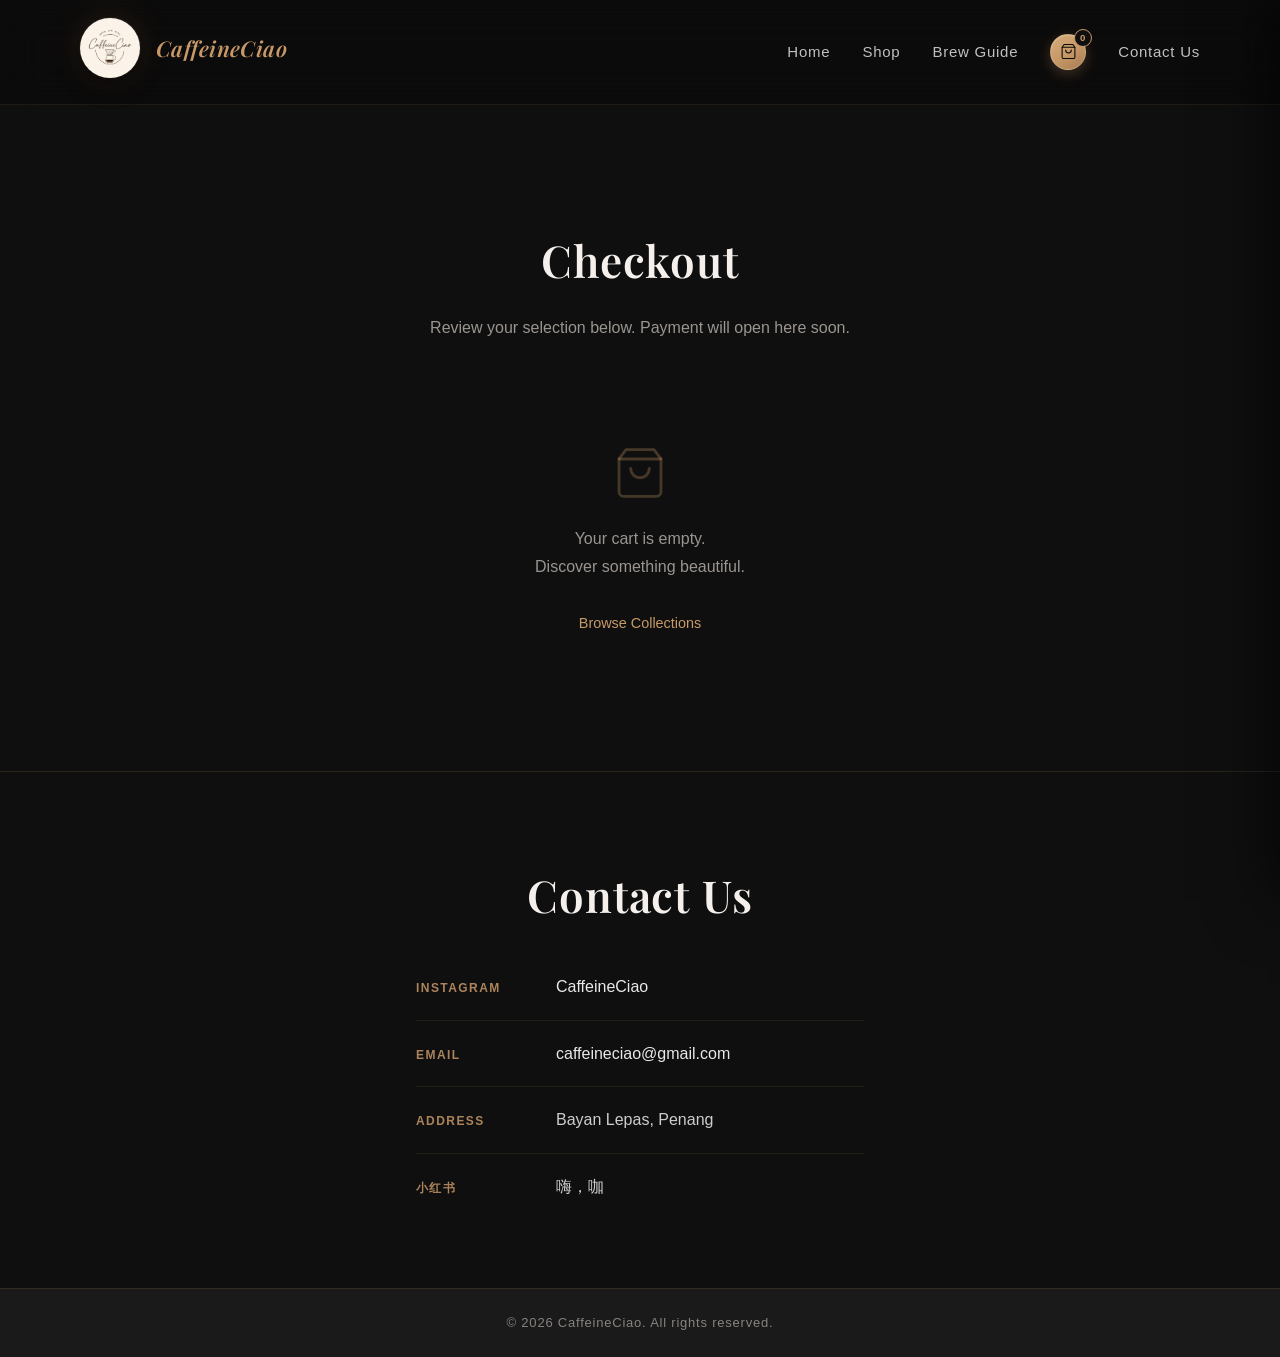
==== checkout.html @ 16e97ca6 "refactor cart and checkout into premium ecommerce experience - replace Instagram navbar icon with go" ====
<!DOCTYPE html>
<html lang="en">
<head>
    <meta charset="UTF-8">
    <meta name="viewport" content="width=device-width, initial-scale=1.0">
    <title>Checkout | CaffeineCiao</title>
    <link rel="preconnect" href="https://fonts.googleapis.com">
    <link rel="preconnect" href="https://fonts.gstatic.com" crossorigin>
    <link href="https://fonts.googleapis.com/css2?family=Playfair+Display:ital,wght@0,500;0,600;1,500&display=swap" rel="stylesheet">
    <link rel="stylesheet" href="style.css">
</head>
<body data-page="checkout">
    <nav class="navbar">
        <div class="container">
            <div class="nav-brand-dropdown" id="nav-brand-dropdown">
                <div class="nav-brand-area">
                    <a href="index.html#home" class="brand-logo-link" aria-label="CaffeineCiao home">
                        <img class="brand-logo" src="logo.png" alt="">
                    </a>
                    <span class="nav-brand-name">CaffeineCiao</span>
                    <button type="button" class="brand-menu-cue" aria-label="Open menu" aria-expanded="false" aria-controls="brand-menu">
                        <svg viewBox="0 0 12 12" aria-hidden="true"><path d="M2 4l4 4 4-4" fill="none" stroke="currentColor" stroke-width="1.5" stroke-linecap="round"/></svg>
                    </button>
                </div>
                <div class="brand-dropdown" id="brand-menu" role="menu" aria-label="Brand menu">
                    <ul class="brand-dropdown-list">
                        <li><a href="index.html#about" role="menuitem" class="brand-dropdown-link">About</a></li>
                        <li><a href="index.html#shop" role="menuitem" class="brand-dropdown-link">Shop</a></li>
                        <li><a href="index.html#brew-guide" role="menuitem" class="brand-dropdown-link">Brew Guide</a></li>
                        <li><a href="https://www.instagram.com/caffeineciao" role="menuitem" class="brand-dropdown-link brand-dropdown-link--external" target="_blank" rel="noopener">Instagram</a></li>
                        <li><a href="index.html#contact-us" role="menuitem" class="brand-dropdown-link">Contact Us</a></li>
                    </ul>
                </div>
            </div>
            <ul class="nav-links">
                <li><a href="index.html#home">Home</a></li>
                <li><a href="index.html#shop">Shop</a></li>
                <li><a href="index.html#brew-guide">Brew Guide</a></li>
                <li>
                    <button type="button" class="nav-cart-btn" id="nav-cart-btn" aria-label="Open cart">
                        <svg class="nav-cart-icon-svg" viewBox="0 0 24 24" fill="none" aria-hidden="true">
                            <path d="M6 2L3 6v14a2 2 0 002 2h14a2 2 0 002-2V6l-3-4z" stroke="currentColor" stroke-width="1.5" stroke-linecap="round" stroke-linejoin="round"/>
                            <line x1="3" y1="6" x2="21" y2="6" stroke="currentColor" stroke-width="1.5" stroke-linecap="round"/>
                            <path d="M16 10a4 4 0 01-8 0" stroke="currentColor" stroke-width="1.5" stroke-linecap="round" stroke-linejoin="round"/>
                        </svg>
                        <span class="nav-cart-badge" id="nav-cart-badge" aria-live="polite">0</span>
                    </button>
                </li>
                <li><a href="index.html#contact-us">Contact Us</a></li>
            </ul>
        </div>
    </nav>

    <section class="checkout-page">
        <div class="container">
            <h1 class="section-title">Checkout</h1>
            <p class="checkout-intro">Review your selection below. Payment will open here soon.</p>

            <div id="checkout-empty" class="checkout-empty" hidden>
                <svg class="checkout-empty-icon" viewBox="0 0 24 24" fill="none" aria-hidden="true">
                    <path d="M6 2L3 6v14a2 2 0 002 2h14a2 2 0 002-2V6l-3-4z" stroke="currentColor" stroke-width="1.2" stroke-linecap="round" stroke-linejoin="round"/>
                    <line x1="3" y1="6" x2="21" y2="6" stroke="currentColor" stroke-width="1.2" stroke-linecap="round"/>
                    <path d="M16 10a4 4 0 01-8 0" stroke="currentColor" stroke-width="1.2" stroke-linecap="round" stroke-linejoin="round"/>
                </svg>
                <p>Your cart is empty.<br>Discover something beautiful.</p>
                <a class="checkout-back-btn" href="index.html#shop">Browse Collections</a>
            </div>

            <div id="checkout-content" class="checkout-panel" hidden>
                <ul id="checkout-items" class="checkout-items"></ul>

                <div class="checkout-summary">
                    <div class="checkout-summary-row">
                        <span>Subtotal</span>
                        <span id="checkout-subtotal">RM 0.00</span>
                    </div>
                    <p class="checkout-summary-note">Shipping &amp; taxes calculated at payment (coming soon).</p>
                </div>

                <div class="checkout-actions">
                    <a class="checkout-back-btn" href="index.html#beans">Continue shopping</a>
                    <button type="button" id="checkout-pay-btn" class="checkout-pay-btn">Proceed to payment</button>
                    <button type="button" id="clear-cart-btn" class="checkout-clear-btn">Clear cart</button>
                </div>

                <p id="checkout-notice" class="checkout-notice" hidden>
                    Payment integration is coming soon. Your items are saved for this session — contact us on Instagram to complete your order in the meantime.
                </p>
            </div>
        </div>
    </section>

    <section id="contact-us" class="contact-section">
        <div class="container">
            <h2 class="section-title">Contact Us</h2>
            <ul class="contact-list">
                <li class="contact-item">
                    <span class="contact-label">Instagram</span>
                    <a href="https://www.instagram.com/caffeineciao" target="_blank" rel="noopener">CaffeineCiao</a>
                </li>
                <li class="contact-item">
                    <span class="contact-label">Email</span>
                    <a href="mailto:caffeineciao@gmail.com">caffeineciao@gmail.com</a>
                </li>
                <li class="contact-item">
                    <span class="contact-label">Address</span>
                    <span class="contact-value">Bayan Lepas, Penang</span>
                </li>
                <li class="contact-item">
                    <span class="contact-label">小红书</span>
                    <span class="contact-value">嗨，咖</span>
                </li>
            </ul>
        </div>
    </section>

    <footer class="footer">
        <div class="container">
            <p>&copy; 2026 CaffeineCiao. All rights reserved.</p>
        </div>
    </footer>

    <!-- Mini Cart Drawer -->
    <div class="mini-cart-overlay" id="mini-cart-overlay" hidden></div>
    <aside class="mini-cart" id="mini-cart" role="dialog" aria-modal="true" aria-label="Shopping cart" hidden>
        <div class="mini-cart-header">
            <h2 class="mini-cart-title">Your Cart</h2>
            <button type="button" class="mini-cart-close" id="mini-cart-close" aria-label="Close cart">
                <svg viewBox="0 0 24 24" fill="none" aria-hidden="true" width="16" height="16">
                    <path d="M18 6L6 18M6 6l12 12" stroke="currentColor" stroke-width="1.75" stroke-linecap="round"/>
                </svg>
            </button>
        </div>
        <div class="mini-cart-body" id="mini-cart-body"></div>
        <div class="mini-cart-footer" id="mini-cart-footer" hidden>
            <div class="mini-cart-subtotal-row">
                <span class="mini-cart-subtotal-label">Subtotal</span>
                <span class="mini-cart-subtotal-value" id="mini-cart-subtotal">RM 0.00</span>
            </div>
            <a href="checkout.html" class="mini-cart-checkout-btn">View Full Checkout</a>
        </div>
    </aside>

    <script src="nav-dropdown.js"></script>
    <script src="cart.js"></script>
    <script>
        const navbar = document.querySelector('.navbar');
        window.addEventListener('scroll', () => {
            navbar.classList.toggle('is-scrolled', window.scrollY > 48);
        }, { passive: true });
    </script>
</body>
</html>
---- style.css ----
/* Reset and Base Styles */
* {
    margin: 0;
    padding: 0;
    box-sizing: border-box;
}

:root {
    --primary-dark: #0f0f0f;
    --secondary-dark: #1a1a1a;
    --accent: #c89968;
    --accent-soft: #dcc4a8;
    --text-light: #e8e8e8;
    --text-muted: #9a9590;
    --border-color: #2a2a2a;
    --border-gold: rgba(200, 153, 104, 0.14);
    --section-pad: clamp(4rem, 10vw, 5.5rem);
    --ease-out: cubic-bezier(0.22, 1, 0.36, 1);
    --product-ratio: 4 / 3;
}

html {
    scroll-behavior: smooth;
}

body {
    font-family: 'Segoe UI', Tahoma, Geneva, Verdana, sans-serif;
    background-color: var(--primary-dark);
    color: var(--text-light);
    line-height: 1.6;
    overflow-x: hidden;
}

.container {
    max-width: 1200px;
    margin: 0 auto;
    padding: 0 20px;
}

/* Navigation Bar */
.navbar {
    position: sticky;
    top: 0;
    z-index: 100;
    padding: 1.125rem 0;
    background: rgba(8, 7, 6, 0.38);
    border-bottom: 1px solid rgba(200, 153, 104, 0.1);
    backdrop-filter: blur(20px) saturate(1.15);
    -webkit-backdrop-filter: blur(20px) saturate(1.15);
    transition:
        background 0.4s var(--ease-out),
        border-color 0.4s var(--ease-out),
        box-shadow 0.4s var(--ease-out);
}

.navbar.is-scrolled {
    background: rgba(8, 7, 6, 0.78);
    border-bottom-color: rgba(200, 153, 104, 0.18);
    box-shadow: 0 8px 32px rgba(0, 0, 0, 0.25);
}

.navbar .container {
    display: flex;
    justify-content: space-between;
    align-items: center;
    gap: 2rem;
    padding-left: clamp(1.5rem, 4vw, 2.5rem);
    padding-right: clamp(1.5rem, 4vw, 2.5rem);
    min-height: 3.25rem;
}

.nav-brand-dropdown {
    position: relative;
    flex-shrink: 0;
}

.nav-brand-area {
    display: inline-flex;
    align-items: center;
    gap: 1rem;
}

.brand-logo-link {
    display: inline-flex;
    flex-shrink: 0;
    border-radius: 50%;
    line-height: 0;
    transition: transform 0.45s var(--ease-out), filter 0.45s var(--ease-out);
}

.brand-logo-link:hover {
    transform: translateY(-1px);
    filter: drop-shadow(0 0 14px rgba(200, 153, 104, 0.45));
}

.brand-logo-link:focus-visible {
    outline: 2px solid rgba(200, 153, 104, 0.5);
    outline-offset: 3px;
}

.nav-brand-name {
    font-family: 'Playfair Display', serif;
    font-size: 1.35rem;
    font-weight: 600;
    font-style: italic;
    letter-spacing: 0.02em;
    color: var(--accent);
    white-space: nowrap;
    transition:
        color 0.4s var(--ease-out),
        filter 0.4s var(--ease-out);
}

.brand-menu-cue {
    display: none;
    align-items: center;
    justify-content: center;
    width: 1.75rem;
    height: 1.75rem;
    padding: 0;
    border: none;
    border-radius: 50%;
    background: rgba(200, 153, 104, 0.1);
    color: var(--accent-soft);
    cursor: pointer;
    transition:
        background-color 0.35s var(--ease-out),
        color 0.35s var(--ease-out);
}

.brand-menu-cue svg {
    width: 0.75rem;
    height: 0.75rem;
    transition: transform 0.35s var(--ease-out);
}

@media (hover: hover) and (pointer: fine) {
    .brand-menu-cue {
        display: none !important;
    }
}

.brand-menu-cue:hover {
    background: rgba(200, 153, 104, 0.18);
}

.nav-brand-dropdown.is-open .brand-menu-cue svg {
    transform: rotate(180deg);
}

.nav-brand-dropdown:hover .nav-brand-name,
.nav-brand-dropdown.is-open .nav-brand-name {
    color: var(--accent-soft);
    filter: drop-shadow(0 0 10px rgba(200, 153, 104, 0.25));
}

.brand-dropdown {
    position: absolute;
    top: 100%;
    left: 0;
    z-index: 200;
    min-width: 12.5rem;
    padding: 0.375rem;
    padding-top: 0.625rem;
    border-radius: 12px;
    background: rgba(12, 10, 8, 0.88);
    border: 1px solid rgba(200, 153, 104, 0.2);
    backdrop-filter: blur(24px) saturate(1.2);
    -webkit-backdrop-filter: blur(24px) saturate(1.2);
    box-shadow:
        0 1px 0 rgba(255, 255, 255, 0.06) inset,
        0 12px 36px rgba(0, 0, 0, 0.48),
        0 0 40px rgba(200, 153, 104, 0.14);
    opacity: 0;
    visibility: hidden;
    transform: translateY(-6px);
    transition:
        opacity 0.32s var(--ease-out),
        transform 0.32s var(--ease-out),
        visibility 0.32s;
    pointer-events: none;
}

.brand-dropdown::before {
    content: '';
    position: absolute;
    left: 0;
    right: 0;
    top: 0;
    height: 0.625rem;
    transform: translateY(-100%);
}

.nav-brand-dropdown:hover .brand-dropdown,
.nav-brand-dropdown.is-open .brand-dropdown,
.nav-brand-dropdown:focus-within .brand-dropdown {
    opacity: 1;
    visibility: visible;
    transform: translateY(0);
    pointer-events: auto;
}

.brand-dropdown-list {
    list-style: none;
}

.brand-dropdown-link {
    display: block;
    padding: 0.625rem 0.875rem;
    border-radius: 8px;
    color: rgba(232, 232, 232, 0.9);
    text-decoration: none;
    font-size: 0.875rem;
    font-weight: 500;
    letter-spacing: 0.04em;
    transition:
        background-color 0.25s ease,
        color 0.25s ease;
}

.brand-dropdown-link:hover,
.brand-dropdown-link:focus-visible {
    background: rgba(200, 153, 104, 0.12);
    color: #dcc4a8;
    outline: none;
}

.brand-dropdown-link--external::after {
    content: ' ↗';
    font-size: 0.75em;
    opacity: 0.65;
}

.hero-about-anchor {
    position: absolute;
    top: 0;
    left: 0;
    width: 1px;
    height: 1px;
    pointer-events: none;
}

.brand-logo {
    width: 60px;
    height: 60px;
    object-fit: cover;
    border-radius: 50%;
    border: none;
    box-shadow:
        0 1px 0 rgba(255, 255, 255, 0.1) inset,
        0 2px 6px rgba(0, 0, 0, 0.45),
        0 8px 22px rgba(0, 0, 0, 0.4),
        0 0 0 1px rgba(200, 153, 104, 0.12),
        0 0 32px rgba(200, 153, 104, 0.18);
    transition:
        transform 0.45s var(--ease-out),
        box-shadow 0.45s var(--ease-out);
}

.brand-logo-link:hover .brand-logo {
    transform: scale(1.04);
    box-shadow:
        0 1px 0 rgba(255, 255, 255, 0.14) inset,
        0 4px 10px rgba(0, 0, 0, 0.5),
        0 10px 28px rgba(0, 0, 0, 0.45),
        0 0 0 1px rgba(200, 153, 104, 0.22),
        0 0 44px rgba(200, 153, 104, 0.32);
}

.nav-brand-dropdown:hover .brand-logo {
    box-shadow:
        0 1px 0 rgba(255, 255, 255, 0.12) inset,
        0 3px 8px rgba(0, 0, 0, 0.48),
        0 8px 24px rgba(0, 0, 0, 0.42),
        0 0 0 1px rgba(200, 153, 104, 0.18),
        0 0 38px rgba(200, 153, 104, 0.26);
}

.nav-links {
    display: flex;
    align-items: center;
    list-style: none;
    gap: clamp(1rem, 2.5vw, 2rem);
}

.nav-links a:not(.nav-instagram-icon) {
    position: relative;
    color: rgba(232, 232, 232, 0.82);
    text-decoration: none;
    font-size: 0.9375rem;
    font-weight: 500;
    letter-spacing: 0.05em;
    transition:
        color 0.4s var(--ease-out),
        opacity 0.4s var(--ease-out);
}

.nav-links a:not(.nav-instagram-icon)::after {
    content: '';
    position: absolute;
    left: 0;
    bottom: -4px;
    width: 100%;
    height: 1px;
    background: var(--accent);
    transform: scaleX(0);
    transform-origin: left;
    transition: transform 0.4s var(--ease-out);
    opacity: 0.7;
}

.nav-links a:not(.nav-instagram-icon):hover {
    color: var(--accent-soft);
}

.nav-links a:not(.nav-instagram-icon):hover::after {
    transform: scaleX(1);
}

.nav-instagram-icon {
    display: inline-flex;
    align-items: center;
    justify-content: center;
    width: 2.25rem;
    height: 2.25rem;
    border-radius: 50%;
    background: linear-gradient(145deg, #d4ab7a 0%, #c89968 50%, #a67c52 100%);
    color: #0a0806;
    text-decoration: none;
    border: 1px solid rgba(255, 235, 210, 0.22);
    box-shadow:
        0 1px 0 rgba(255, 255, 255, 0.18) inset,
        0 4px 14px rgba(200, 153, 104, 0.28);
    transition:
        transform 0.4s var(--ease-out),
        box-shadow 0.4s var(--ease-out),
        filter 0.4s var(--ease-out);
}

.nav-instagram-icon-svg {
    width: 1.125rem;
    height: 1.125rem;
    fill: currentColor;
}

.nav-instagram-icon:hover {
    transform: translateY(-2px);
    filter: brightness(1.06) drop-shadow(0 0 12px rgba(200, 153, 104, 0.45));
    box-shadow:
        0 1px 0 rgba(255, 255, 255, 0.22) inset,
        0 6px 22px rgba(200, 153, 104, 0.42);
}

/* Nav Cart Button */
.nav-cart-btn {
    position: relative;
    display: inline-flex;
    align-items: center;
    justify-content: center;
    width: 2.25rem;
    height: 2.25rem;
    border-radius: 50%;
    background: linear-gradient(145deg, #d4ab7a 0%, #c89968 50%, #a67c52 100%);
    color: #0a0806;
    border: 1px solid rgba(255, 235, 210, 0.22);
    cursor: pointer;
    box-shadow:
        0 1px 0 rgba(255, 255, 255, 0.18) inset,
        0 4px 14px rgba(200, 153, 104, 0.28);
    transition:
        transform 0.4s var(--ease-out),
        box-shadow 0.4s var(--ease-out),
        filter 0.4s var(--ease-out);
}

.nav-cart-icon-svg {
    width: 1.0625rem;
    height: 1.0625rem;
    stroke: currentColor;
    fill: none;
    flex-shrink: 0;
}

.nav-cart-btn:hover {
    transform: translateY(-2px);
    filter: brightness(1.06) drop-shadow(0 0 12px rgba(200, 153, 104, 0.45));
    box-shadow:
        0 1px 0 rgba(255, 255, 255, 0.22) inset,
        0 6px 22px rgba(200, 153, 104, 0.42);
}

.nav-cart-badge {
    position: absolute;
    top: -0.375rem;
    right: -0.4rem;
    min-width: 1.125rem;
    height: 1.125rem;
    padding: 0 0.2rem;
    border-radius: 99px;
    background: var(--primary-dark);
    border: 1.5px solid var(--accent);
    color: var(--accent);
    font-size: 0.6rem;
    font-weight: 700;
    line-height: 1;
    display: flex;
    align-items: center;
    justify-content: center;
    pointer-events: none;
    letter-spacing: 0;
}

.nav-cart-badge.bump {
    animation: badgeBump 0.38s var(--ease-out);
}

@keyframes badgeBump {
    0%, 100% { transform: scale(1); }
    40%       { transform: scale(1.45); }
}

/* Brew Guide Section */
.brew-guide {
    padding: var(--section-pad) 0;
    background-color: var(--secondary-dark);
    border-top: 1px solid var(--border-gold);
}

.brew-guide-lead {
    max-width: 36rem;
    margin: 0 auto;
    text-align: center;
    color: var(--text-muted);
    font-size: 1.05rem;
    line-height: 1.75;
}

/* Hero Section */
.hero {
    position: relative;
    min-height: 100vh;
    display: flex;
    align-items: center;
    justify-content: center;
    padding: clamp(5.5rem, 13vh, 7.5rem) 1.5rem clamp(4.5rem, 11vh, 6.5rem);
    background:
        radial-gradient(ellipse 90% 55% at 50% 100%, rgba(45, 28, 14, 0.75) 0%, transparent 58%),
        radial-gradient(ellipse 45% 35% at 15% 25%, rgba(200, 153, 104, 0.05) 0%, transparent 55%),
        linear-gradient(168deg, #080706 0%, #14100c 38%, #1f1812 68%, #0a0908 100%);
    overflow: hidden;
    box-shadow: inset 0 0 80px rgba(0, 0, 0, 0.3);
}

.hero::before {
    content: '';
    position: absolute;
    width: min(48vw, 480px);
    height: min(48vw, 480px);
    background: radial-gradient(circle, rgba(200, 153, 104, 0.14) 0%, transparent 62%);
    border-radius: 50%;
    top: 10%;
    right: -2%;
    filter: blur(52px);
    pointer-events: none;
    animation: heroGlowPulse 9s ease-in-out infinite alternate;
}

.hero::after {
    content: '';
    position: absolute;
    width: min(38vw, 360px);
    height: min(38vw, 360px);
    background: radial-gradient(circle, rgba(107, 68, 35, 0.12) 0%, transparent 68%);
    border-radius: 50%;
    bottom: 8%;
    left: -4%;
    filter: blur(60px);
    pointer-events: none;
    animation: heroGlowPulse 11s ease-in-out infinite alternate-reverse;
}

.hero-content {
    position: relative;
    text-align: center;
    z-index: 2;
    max-width: 44rem;
    padding: 0 clamp(1rem, 4vw, 2rem);
    animation: fadeInUp 1.1s cubic-bezier(0.22, 1, 0.36, 1);
    display: flex;
    flex-direction: column;
    align-items: center;
}

.hero-content::before {
    content: '';
    position: absolute;
    inset: -40% -20%;
    background: radial-gradient(ellipse at center, rgba(200, 153, 104, 0.06) 0%, transparent 70%);
    pointer-events: none;
    z-index: -1;
}

.hero-tagline {
    font-family: 'Playfair Display', serif;
    font-size: clamp(0.6875rem, 1.6vw, 0.8125rem);
    font-weight: 500;
    font-style: italic;
    color: rgba(200, 153, 104, 0.88);
    letter-spacing: 0.28em;
    text-transform: uppercase;
    margin-bottom: clamp(1.75rem, 4.5vw, 2.25rem);
}

.hero-tagline::after {
    content: '';
    display: block;
    width: 3rem;
    height: 1px;
    margin: clamp(0.875rem, 2.5vw, 1.125rem) auto 0;
    background: linear-gradient(90deg, transparent, rgba(200, 153, 104, 0.55), transparent);
}

.hero h1 {
    font-family: 'Playfair Display', serif;
    font-size: clamp(2.875rem, 9.5vw, 5rem);
    font-weight: 600;
    line-height: 1.06;
    margin-bottom: clamp(1.5rem, 4vw, 2rem);
    color: #f7f2ec;
    letter-spacing: 0.01em;
    text-shadow:
        0 1px 0 rgba(255, 255, 255, 0.03),
        0 6px 40px rgba(200, 153, 104, 0.12);
}

.hero-content > p:not(.hero-tagline) {
    font-size: clamp(1rem, 2.2vw, 1.125rem);
    font-weight: 400;
    line-height: 1.85;
    color: rgba(232, 232, 232, 0.62);
    margin-bottom: clamp(2.75rem, 6.5vw, 3.5rem);
    max-width: 26rem;
    letter-spacing: 0.02em;
}

.hero .cta-button {
    display: inline-block;
    position: relative;
    background: linear-gradient(155deg, #e0c4a0 0%, #c89968 42%, #a67c52 100%);
    color: #0a0806;
    padding: 1.0625rem 2.75rem;
    border: 1px solid rgba(255, 240, 220, 0.3);
    border-radius: 50px;
    font-size: 0.8125rem;
    font-weight: 700;
    cursor: pointer;
    transition:
        transform 0.45s var(--ease-out),
        box-shadow 0.45s var(--ease-out),
        filter 0.45s var(--ease-out);
    text-transform: uppercase;
    letter-spacing: 0.18em;
    text-decoration: none;
    box-shadow:
        0 1px 0 rgba(255, 255, 255, 0.28) inset,
        0 2px 12px rgba(200, 153, 104, 0.25),
        0 8px 28px rgba(0, 0, 0, 0.35);
}

.hero .cta-button:hover {
    transform: translateY(-2px);
    filter: brightness(1.04);
    box-shadow:
        0 1px 0 rgba(255, 255, 255, 0.32) inset,
        0 4px 20px rgba(200, 153, 104, 0.38),
        0 14px 36px rgba(0, 0, 0, 0.4);
}

.hero .cta-button:active {
    transform: translateY(-1px);
    box-shadow:
        0 1px 0 rgba(255, 255, 255, 0.15) inset,
        0 4px 16px rgba(200, 153, 104, 0.35);
}

@keyframes heroGlowPulse {
    from {
        opacity: 0.65;
        transform: scale(1);
    }
    to {
        opacity: 0.9;
        transform: scale(1.04);
    }
}

/* Products Section */
.products {
    padding: var(--section-pad) 0;
    background-color: var(--primary-dark);
}

.section-title {
    font-family: 'Playfair Display', serif;
    font-size: clamp(1.875rem, 4.5vw, 2.75rem);
    text-align: center;
    margin-bottom: clamp(2rem, 5vw, 2.75rem);
    font-weight: 600;
    color: #f5f0eb;
    letter-spacing: 0.02em;
}

.collections-intro {
    max-width: 36rem;
    margin: -1rem auto clamp(2.5rem, 6vw, 3.5rem);
    text-align: center;
    color: var(--text-muted);
    font-size: 0.9375rem;
    line-height: 1.75;
    letter-spacing: 0.02em;
}

.collections-intro strong {
    color: #dcc4a8;
    font-weight: 600;
}

.collection-category {
    margin-bottom: clamp(3rem, 8vw, 4.5rem);
    scroll-margin-top: 5rem;
}

.collection-category:last-child {
    margin-bottom: 0;
}

.category-title {
    font-family: 'Playfair Display', serif;
    font-size: clamp(1.375rem, 3vw, 1.75rem);
    font-weight: 600;
    color: #dcc4a8;
    margin-bottom: 1.5rem;
    padding-bottom: 0.75rem;
    border-bottom: 1px solid rgba(200, 153, 104, 0.15);
    letter-spacing: 0.02em;
}

.products-grid {
    display: grid;
    grid-template-columns: repeat(auto-fit, minmax(300px, 1fr));
    gap: clamp(1.5rem, 3vw, 2rem);
    align-items: stretch;
}

/* Product Cards */
.product-card {
    background: linear-gradient(168deg, #1c1815 0%, #141210 100%);
    border: 1px solid rgba(200, 153, 104, 0.12);
    border-radius: 16px;
    overflow: hidden;
    display: flex;
    flex-direction: column;
    height: 100%;
    box-shadow:
        0 1px 0 rgba(255, 255, 255, 0.04) inset,
        0 4px 20px rgba(0, 0, 0, 0.32),
        0 10px 28px rgba(0, 0, 0, 0.18);
    transition:
        transform 0.45s cubic-bezier(0.22, 1, 0.36, 1),
        box-shadow 0.45s ease,
        border-color 0.45s ease;
}

@media (hover: hover) and (pointer: fine) {
    .product-card:not(.product-card--soon):hover {
        transform: translateY(-6px);
        border-color: rgba(200, 153, 104, 0.32);
        box-shadow:
            0 1px 0 rgba(255, 255, 255, 0.06) inset,
            0 14px 40px rgba(0, 0, 0, 0.42),
            0 22px 52px rgba(200, 153, 104, 0.14);
    }

    .product-card:not(.product-card--soon):hover .product-image img {
        transform: scale(1.05);
    }

    .product-card:not(.product-card--soon):hover .product-image::after {
        opacity: 1;
    }

    .product-card:not(.product-card--soon):hover .product-info h3 {
        color: #dcc4a8;
    }

    .add-btn:hover {
        background-color: var(--accent);
        color: #0a0806;
        border-color: transparent;
        box-shadow: 0 4px 16px rgba(200, 153, 104, 0.3);
        transform: translateY(-1px);
    }
}

.product-image {
    position: relative;
    width: 100%;
    aspect-ratio: var(--product-ratio);
    overflow: hidden;
    background-color: #141210;
    transform: scale(1);
    transition: transform 0.55s var(--ease-out);
}

.product-image img {
    width: 100%;
    height: 100%;
    object-fit: cover;
    object-position: center;
    display: block;
    transition: transform 0.6s var(--ease-out);
}

.product-image--placeholder {
    background: linear-gradient(145deg, #2a221c 0%, #1a1512 50%, #141210 100%);
}

.product-card--soon {
    opacity: 0.72;
}

.product-card--soon .product-info h3 {
    color: rgba(200, 153, 104, 0.65);
}

.price--soon {
    font-size: 0.9375rem;
    color: var(--text-muted);
    font-weight: 600;
    letter-spacing: 0.12em;
    text-transform: uppercase;
}

.add-btn:disabled {
    opacity: 0.45;
    cursor: not-allowed;
    transform: none;
}

.product-image::before {
    content: '';
    position: absolute;
    inset: 0;
    background: linear-gradient(180deg, rgba(8, 6, 4, 0.05) 0%, rgba(8, 6, 4, 0.45) 100%);
    z-index: 1;
    pointer-events: none;
}

.product-image::after {
    content: '';
    position: absolute;
    inset: 0;
    background: linear-gradient(
        180deg,
        transparent 30%,
        rgba(8, 6, 4, 0.55) 100%
    );
    opacity: 0.65;
    z-index: 2;
    pointer-events: none;
    transition: opacity 0.45s ease;
}

.product-info {
    padding: 1.75rem 1.75rem 1.625rem;
    flex-grow: 1;
    display: flex;
    flex-direction: column;
    gap: 0;
}

.product-info h3 {
    font-family: 'Playfair Display', serif;
    font-size: 1.375rem;
    font-weight: 600;
    margin-bottom: 0.625rem;
    color: var(--accent);
    letter-spacing: 0.02em;
    transition: color 0.35s ease;
}

.product-description {
    color: rgba(160, 160, 160, 0.95);
    font-size: 0.9375rem;
    margin-bottom: 1.25rem;
    flex-grow: 1;
    line-height: 1.65;
}

.product-footer {
    display: flex;
    justify-content: space-between;
    align-items: center;
    gap: 0.875rem;
    flex-wrap: wrap;
    padding-top: 1.25rem;
    margin-top: auto;
    border-top: 1px solid rgba(200, 153, 104, 0.1);
}

.product-actions {
    display: flex;
    align-items: center;
    gap: 0.5rem;
    flex: 1;
    min-width: 0;
    justify-content: flex-end;
}

.product-actions .add-btn {
    flex: 1;
    min-width: 0;
    max-width: 11rem;
}

.checkout-btn {
    display: inline-flex;
    align-items: center;
    justify-content: center;
    flex-shrink: 0;
    width: 2.5rem;
    height: 2.5rem;
    border-radius: 50%;
    background: linear-gradient(155deg, #d4ab7a 0%, #c89968 50%, #a67c52 100%);
    color: #0a0806;
    border: 1px solid rgba(255, 235, 210, 0.22);
    text-decoration: none;
    box-shadow:
        0 1px 0 rgba(255, 255, 255, 0.18) inset,
        0 3px 12px rgba(200, 153, 104, 0.25);
    transition:
        transform 0.4s var(--ease-out),
        box-shadow 0.4s var(--ease-out),
        filter 0.4s var(--ease-out);
}

.checkout-btn-icon {
    width: 1.125rem;
    height: 1.125rem;
    fill: currentColor;
}

.checkout-btn:hover {
    transform: translateY(-1px);
    filter: brightness(1.05);
    box-shadow:
        0 1px 0 rgba(255, 255, 255, 0.22) inset,
        0 5px 16px rgba(200, 153, 104, 0.35);
}

.checkout-btn:active {
    transform: translateY(0) scale(0.97);
}

.price {
    font-size: 1.25rem;
    font-weight: 600;
    color: var(--accent-soft);
    letter-spacing: 0.04em;
}

.add-btn {
    background-color: transparent;
    color: var(--accent-soft);
    border: 1px solid rgba(200, 153, 104, 0.45);
    padding: 0.5625rem 1.125rem;
    border-radius: 50px;
    cursor: pointer;
    font-weight: 600;
    font-size: 0.75rem;
    text-transform: uppercase;
    letter-spacing: 0.14em;
    white-space: nowrap;
    transition:
        background-color 0.4s var(--ease-out),
        color 0.4s var(--ease-out),
        border-color 0.4s var(--ease-out),
        box-shadow 0.4s var(--ease-out),
        transform 0.4s var(--ease-out);
}

.add-btn:active {
    transform: translateY(0) scale(0.98);
}

/* Cart modal */
body.cart-modal-open {
    overflow: hidden;
}

.cart-modal {
    position: fixed;
    inset: 0;
    z-index: 300;
    display: flex;
    align-items: center;
    justify-content: center;
    padding: 1.25rem;
    opacity: 0;
    visibility: hidden;
    transition:
        opacity 0.35s var(--ease-out),
        visibility 0.35s;
}

.cart-modal.is-open {
    opacity: 1;
    visibility: visible;
}

.cart-modal-backdrop {
    position: absolute;
    inset: 0;
    background: rgba(4, 3, 2, 0.72);
    backdrop-filter: blur(6px);
    -webkit-backdrop-filter: blur(6px);
}

.cart-modal-dialog {
    position: relative;
    width: 100%;
    max-width: 22rem;
    padding: 1.5rem;
    border-radius: 16px;
    background: rgba(14, 12, 10, 0.92);
    border: 1px solid rgba(200, 153, 104, 0.2);
    backdrop-filter: blur(24px) saturate(1.15);
    -webkit-backdrop-filter: blur(24px) saturate(1.15);
    box-shadow:
        0 1px 0 rgba(255, 255, 255, 0.05) inset,
        0 20px 56px rgba(0, 0, 0, 0.5),
        0 0 40px rgba(200, 153, 104, 0.1);
    transform: scale(0.94) translateY(12px);
    transition: transform 0.35s var(--ease-out);
    text-align: center;
}

.cart-modal.is-open .cart-modal-dialog {
    transform: scale(1) translateY(0);
}

.cart-modal-close {
    position: absolute;
    top: 0.75rem;
    right: 0.875rem;
    width: 2rem;
    height: 2rem;
    border: none;
    background: transparent;
    color: var(--text-muted);
    font-size: 1.5rem;
    line-height: 1;
    cursor: pointer;
    transition: color 0.3s ease;
}

.cart-modal-close:hover {
    color: var(--accent-soft);
}

.cart-modal-image-wrap {
    width: 100%;
    aspect-ratio: 4 / 3;
    border-radius: 10px;
    overflow: hidden;
    margin-bottom: 1rem;
    background: #141210;
}

.cart-modal-image {
    width: 100%;
    height: 100%;
    object-fit: cover;
}

.cart-modal-title {
    font-family: 'Playfair Display', serif;
    font-size: 1.25rem;
    font-weight: 600;
    color: var(--accent-soft);
    margin-bottom: 0.35rem;
    padding: 0 1.5rem;
}

.cart-modal-price {
    font-size: 0.9375rem;
    color: var(--text-muted);
    margin-bottom: 1.25rem;
    letter-spacing: 0.04em;
}

.cart-modal-qty {
    margin-bottom: 1.5rem;
}

.cart-modal-qty-label {
    display: block;
    font-size: 0.6875rem;
    text-transform: uppercase;
    letter-spacing: 0.14em;
    color: rgba(200, 153, 104, 0.75);
    margin-bottom: 0.625rem;
}

.qty-controls {
    display: inline-flex;
    align-items: center;
    gap: 0.25rem;
    padding: 0.25rem;
    border-radius: 50px;
    border: 1px solid rgba(200, 153, 104, 0.2);
    background: rgba(0, 0, 0, 0.25);
}

.qty-btn {
    width: 2.25rem;
    height: 2.25rem;
    border: none;
    border-radius: 50%;
    background: transparent;
    color: var(--accent-soft);
    font-size: 1.125rem;
    line-height: 1;
    cursor: pointer;
    transition:
        background-color 0.3s ease,
        color 0.3s ease;
}

.qty-btn:hover {
    background: rgba(200, 153, 104, 0.12);
}

.qty-value {
    min-width: 2rem;
    text-align: center;
    font-size: 1rem;
    font-weight: 600;
    color: var(--text-light);
}

.cart-modal-actions {
    display: flex;
    gap: 0.625rem;
}

.cart-modal-cancel,
.cart-modal-confirm {
    flex: 1;
    padding: 0.75rem 1rem;
    border-radius: 50px;
    font-size: 0.75rem;
    font-weight: 600;
    letter-spacing: 0.12em;
    text-transform: uppercase;
    cursor: pointer;
    transition:
        background-color 0.35s var(--ease-out),
        color 0.35s var(--ease-out),
        border-color 0.35s var(--ease-out),
        transform 0.35s var(--ease-out);
}

.cart-modal-cancel {
    background: transparent;
    border: 1px solid rgba(200, 153, 104, 0.35);
    color: var(--text-muted);
}

.cart-modal-cancel:hover {
    border-color: rgba(200, 153, 104, 0.55);
    color: var(--text-light);
}

.cart-modal-confirm {
    background: linear-gradient(155deg, #d4ab7a 0%, #c89968 50%, #a67c52 100%);
    border: 1px solid rgba(255, 235, 210, 0.22);
    color: #0a0806;
}

.cart-modal-confirm:hover {
    transform: translateY(-1px);
    filter: brightness(1.04);
}

/* Cart toast */
.cart-toast {
    position: fixed;
    bottom: 1.5rem;
    left: 50%;
    z-index: 400;
    transform: translateX(-50%) translateY(1rem);
    padding: 0.75rem 1.25rem;
    border-radius: 50px;
    background: rgba(14, 12, 10, 0.92);
    border: 1px solid rgba(200, 153, 104, 0.25);
    color: var(--accent-soft);
    font-size: 0.8125rem;
    letter-spacing: 0.04em;
    box-shadow: 0 8px 32px rgba(0, 0, 0, 0.4);
    opacity: 0;
    pointer-events: none;
    transition:
        opacity 0.4s var(--ease-out),
        transform 0.4s var(--ease-out);
}

.cart-toast.is-visible {
    opacity: 1;
    transform: translateX(-50%) translateY(0);
}

/* Mini Cart Drawer */
body.mini-cart-open {
    overflow: hidden;
}

.mini-cart-overlay {
    position: fixed;
    inset: 0;
    z-index: 200;
    background: rgba(4, 3, 2, 0.65);
    backdrop-filter: blur(4px);
    -webkit-backdrop-filter: blur(4px);
    opacity: 0;
    transition: opacity 0.4s var(--ease-out);
}

.mini-cart-overlay.is-open {
    opacity: 1;
}

.mini-cart {
    position: fixed;
    top: 0;
    right: 0;
    bottom: 0;
    z-index: 201;
    width: min(22rem, 90vw);
    display: flex;
    flex-direction: column;
    background: rgba(11, 9, 7, 0.97);
    border-left: 1px solid rgba(200, 153, 104, 0.18);
    backdrop-filter: blur(28px) saturate(1.2);
    -webkit-backdrop-filter: blur(28px) saturate(1.2);
    box-shadow: -12px 0 56px rgba(0, 0, 0, 0.6);
    transform: translateX(100%);
    transition: transform 0.45s var(--ease-out);
}

.mini-cart.is-open {
    transform: translateX(0);
}

.mini-cart-header {
    display: flex;
    align-items: center;
    justify-content: space-between;
    padding: 1.375rem 1.5rem;
    border-bottom: 1px solid rgba(200, 153, 104, 0.12);
    flex-shrink: 0;
}

.mini-cart-title {
    font-family: 'Playfair Display', serif;
    font-size: 1.125rem;
    font-weight: 600;
    font-style: italic;
    color: var(--accent-soft);
    letter-spacing: 0.01em;
}

.mini-cart-close {
    display: flex;
    align-items: center;
    justify-content: center;
    width: 2rem;
    height: 2rem;
    border: none;
    background: transparent;
    color: var(--text-muted);
    cursor: pointer;
    border-radius: 50%;
    transition: color 0.25s ease, background 0.25s ease;
}

.mini-cart-close:hover {
    color: var(--accent-soft);
    background: rgba(200, 153, 104, 0.08);
}

.mini-cart-body {
    flex: 1;
    overflow-y: auto;
    padding: 0.75rem 1.5rem 1rem;
    display: flex;
    flex-direction: column;
    scrollbar-width: thin;
    scrollbar-color: var(--border-color) transparent;
}

/* Empty state */
.mini-cart-empty {
    flex: 1;
    display: flex;
    flex-direction: column;
    align-items: center;
    justify-content: center;
    gap: 1rem;
    text-align: center;
    padding: 2rem 1rem;
}

.mini-cart-empty-icon {
    width: 3.25rem;
    height: 3.25rem;
    color: rgba(200, 153, 104, 0.3);
}

.mini-cart-empty p {
    color: var(--text-muted);
    font-size: 0.9375rem;
    line-height: 1.7;
}

.mini-cart-continue-btn {
    display: inline-block;
    padding: 0.625rem 1.625rem;
    border: 1px solid rgba(200, 153, 104, 0.35);
    border-radius: 50px;
    color: var(--accent);
    text-decoration: none;
    font-size: 0.8125rem;
    font-weight: 600;
    letter-spacing: 0.07em;
    text-transform: uppercase;
    transition: background 0.25s ease, color 0.25s ease, border-color 0.25s ease;
}

.mini-cart-continue-btn:hover {
    background: var(--accent);
    border-color: var(--accent);
    color: #0a0806;
}

/* Cart items */
.mini-cart-item {
    display: flex;
    gap: 0.875rem;
    padding: 1rem 0;
    border-bottom: 1px solid rgba(200, 153, 104, 0.07);
}

.mini-cart-item:last-child {
    border-bottom: none;
}

.mini-cart-item-img {
    width: 62px;
    height: 62px;
    object-fit: cover;
    border-radius: 8px;
    flex-shrink: 0;
    background: #141210;
}

.mini-cart-item-info {
    flex: 1;
    min-width: 0;
    display: flex;
    flex-direction: column;
    gap: 0.2rem;
}

.mini-cart-item-name {
    font-family: 'Playfair Display', serif;
    font-size: 0.9375rem;
    font-weight: 600;
    color: var(--accent-soft);
    white-space: nowrap;
    overflow: hidden;
    text-overflow: ellipsis;
}

.mini-cart-item-price {
    font-size: 0.8125rem;
    color: var(--text-muted);
    letter-spacing: 0.03em;
}

.mini-cart-item-controls {
    display: flex;
    align-items: center;
    gap: 0.25rem;
    margin-top: 0.375rem;
}

.mini-cart-qty-btn {
    width: 1.625rem;
    height: 1.625rem;
    border: 1px solid rgba(200, 153, 104, 0.2);
    border-radius: 50%;
    background: transparent;
    color: var(--accent-soft);
    font-size: 0.9rem;
    line-height: 1;
    cursor: pointer;
    display: flex;
    align-items: center;
    justify-content: center;
    flex-shrink: 0;
    transition: background 0.25s ease, border-color 0.25s ease;
}

.mini-cart-qty-btn:hover {
    background: rgba(200, 153, 104, 0.1);
    border-color: rgba(200, 153, 104, 0.4);
}

.mini-cart-qty-value {
    min-width: 1.5rem;
    text-align: center;
    font-size: 0.875rem;
    font-weight: 600;
    color: var(--text-light);
}

.mini-cart-remove-btn {
    margin-left: auto;
    background: transparent;
    border: none;
    color: rgba(154, 149, 144, 0.45);
    font-size: 0.6875rem;
    letter-spacing: 0.04em;
    cursor: pointer;
    padding: 0.25rem 0;
    transition: color 0.25s ease;
    align-self: flex-start;
}

.mini-cart-remove-btn:hover {
    color: rgba(200, 72, 72, 0.75);
}

/* Footer */
.mini-cart-footer {
    padding: 1.25rem 1.5rem 1.5rem;
    border-top: 1px solid rgba(200, 153, 104, 0.12);
    flex-shrink: 0;
    display: flex;
    flex-direction: column;
    gap: 1rem;
    background: rgba(200, 153, 104, 0.025);
}

.mini-cart-subtotal-row {
    display: flex;
    justify-content: space-between;
    align-items: baseline;
}

.mini-cart-subtotal-label {
    font-size: 0.6875rem;
    font-weight: 600;
    letter-spacing: 0.12em;
    text-transform: uppercase;
    color: var(--text-muted);
}

.mini-cart-subtotal-value {
    font-size: 1.3125rem;
    font-weight: 700;
    color: var(--accent-soft);
    letter-spacing: 0.02em;
}

.mini-cart-checkout-btn {
    display: block;
    width: 100%;
    padding: 0.9375rem;
    text-align: center;
    background: linear-gradient(155deg, #e0c4a0 0%, #c89968 42%, #a67c52 100%);
    border: 1px solid rgba(255, 235, 210, 0.22);
    border-radius: 50px;
    color: #0a0806;
    font-weight: 700;
    font-size: 0.8125rem;
    letter-spacing: 0.1em;
    text-transform: uppercase;
    text-decoration: none;
    box-shadow:
        0 4px 20px rgba(200, 153, 104, 0.25),
        inset 0 1px 0 rgba(255, 255, 255, 0.2);
    transition:
        transform 0.3s var(--ease-out),
        box-shadow 0.3s var(--ease-out),
        filter 0.3s ease;
}

.mini-cart-checkout-btn:hover {
    transform: translateY(-1px);
    box-shadow:
        0 7px 26px rgba(200, 153, 104, 0.38),
        inset 0 1px 0 rgba(255, 255, 255, 0.2);
    filter: brightness(1.06);
}

/* Checkout */
.checkout-page {
    padding: clamp(6rem, 14vw, 7.5rem) 0 4rem;
    min-height: 70vh;
    background-color: var(--primary-dark);
}

.checkout-intro {
    text-align: center;
    color: var(--text-muted);
    margin: -1.5rem auto 2.5rem;
    max-width: 32rem;
    line-height: 1.65;
}

.checkout-panel {
    max-width: 640px;
    margin: 0 auto;
}

.checkout-empty {
    text-align: center;
    padding: 4rem 1rem;
    color: var(--text-muted);
    display: flex;
    flex-direction: column;
    align-items: center;
    gap: 1rem;
}

.checkout-empty-icon {
    width: 3.5rem;
    height: 3.5rem;
    color: rgba(200, 153, 104, 0.3);
    margin-bottom: 0.5rem;
}

.checkout-empty p {
    margin-bottom: 0.5rem;
    line-height: 1.7;
}

.checkout-items {
    list-style: none;
    display: flex;
    flex-direction: column;
    gap: 1rem;
    margin-bottom: 1.5rem;
}

.checkout-item {
    display: flex;
    align-items: center;
    gap: 1rem;
    padding: 1rem;
    background: linear-gradient(168deg, #1c1815 0%, #141210 100%);
    border: 1px solid rgba(200, 153, 104, 0.12);
    border-radius: 12px;
}

.checkout-item-img {
    width: 80px;
    height: 80px;
    object-fit: cover;
    border-radius: 8px;
    flex-shrink: 0;
}

.checkout-item-details {
    flex: 1;
    min-width: 0;
}

.checkout-item-category {
    display: block;
    font-size: 0.6875rem;
    text-transform: uppercase;
    letter-spacing: 0.1em;
    color: var(--text-muted);
    margin-bottom: 0.25rem;
}

.checkout-item-name {
    font-family: 'Playfair Display', serif;
    font-size: 1.0625rem;
    color: #dcc4a8;
    margin-bottom: 0.25rem;
    font-weight: 600;
}

.checkout-item-price {
    font-size: 0.8125rem;
    color: var(--text-muted);
    letter-spacing: 0.02em;
}

.checkout-item-qty-group {
    display: flex;
    flex-direction: column;
    align-items: flex-end;
    gap: 0.5rem;
    flex-shrink: 0;
}

.checkout-item-line-total {
    font-weight: 700;
    font-size: 1rem;
    color: #dcc4a8;
    white-space: nowrap;
}

.checkout-item-remove {
    background: transparent;
    border: none;
    color: rgba(154, 149, 144, 0.38);
    cursor: pointer;
    display: flex;
    align-items: center;
    padding: 0.25rem;
    border-radius: 4px;
    transition: color 0.25s ease, background 0.25s ease;
}

.checkout-item-remove:hover {
    color: rgba(200, 72, 72, 0.75);
    background: rgba(200, 72, 72, 0.06);
}

.checkout-summary {
    padding: 1.25rem 1.5rem;
    border-radius: 12px;
    background: var(--secondary-dark);
    border: 1px solid rgba(200, 153, 104, 0.12);
    margin-bottom: 1.5rem;
}

.checkout-summary-row {
    display: flex;
    justify-content: space-between;
    align-items: center;
    font-size: 1.125rem;
    font-weight: 600;
}

.checkout-summary-row span:last-child {
    color: #dcc4a8;
    font-size: 1.25rem;
}

.checkout-summary-note {
    margin-top: 0.5rem;
    font-size: 0.8125rem;
    color: var(--text-muted);
}

.checkout-actions {
    display: flex;
    flex-wrap: wrap;
    gap: 0.75rem;
    align-items: center;
    justify-content: center;
}

.checkout-back-btn {
    color: var(--accent);
    text-decoration: none;
    font-size: 0.9rem;
    font-weight: 500;
    padding: 0.5rem 1rem;
}

.checkout-back-btn:hover {
    color: #d4a97a;
}

.checkout-pay-btn {
    padding: 0.875rem 2rem;
    border-radius: 50px;
    border: 1px solid rgba(255, 235, 210, 0.22);
    background: linear-gradient(145deg, #d4ab7a 0%, #c89968 50%, #a67c52 100%);
    color: #0a0806;
    font-weight: 700;
    font-size: 0.875rem;
    letter-spacing: 0.1em;
    text-transform: uppercase;
    cursor: pointer;
    transition: transform 0.3s ease, box-shadow 0.3s ease;
    box-shadow: 0 4px 20px rgba(200, 153, 104, 0.3);
}

.checkout-pay-btn:hover {
    transform: translateY(-2px);
}

.checkout-clear-btn {
    padding: 0.875rem 1.25rem;
    border-radius: 50px;
    border: 1px solid rgba(200, 153, 104, 0.35);
    background: transparent;
    color: var(--text-muted);
    font-size: 0.8125rem;
    cursor: pointer;
    transition: color 0.3s ease, border-color 0.3s ease;
}

.checkout-clear-btn:hover {
    color: var(--text-light);
    border-color: rgba(200, 153, 104, 0.55);
}

.checkout-notice {
    margin-top: 1.5rem;
    padding: 1rem 1.25rem;
    border-radius: 10px;
    background: rgba(200, 153, 104, 0.1);
    border: 1px solid rgba(200, 153, 104, 0.2);
    color: rgba(232, 232, 232, 0.85);
    font-size: 0.9rem;
    line-height: 1.6;
    text-align: center;
}

/* Contact Us */
.contact-section {
    padding: var(--section-pad) 0;
    background-color: var(--primary-dark);
    border-top: 1px solid var(--border-gold);
    scroll-margin-top: 5rem;
}

.contact-list {
    list-style: none;
    max-width: 28rem;
    margin: 0 auto;
    display: flex;
    flex-direction: column;
    gap: 1.25rem;
}

.contact-item {
    display: grid;
    grid-template-columns: 7.5rem 1fr;
    gap: 0.75rem 1.25rem;
    align-items: baseline;
    padding-bottom: 1.25rem;
    border-bottom: 1px solid rgba(200, 153, 104, 0.1);
}

.contact-item:last-child {
    padding-bottom: 0;
    border-bottom: none;
}

.contact-label {
    font-size: 0.75rem;
    font-weight: 600;
    text-transform: uppercase;
    letter-spacing: 0.12em;
    color: rgba(200, 153, 104, 0.85);
}

.contact-item a {
    color: var(--text-light);
    text-decoration: none;
    transition: color 0.3s ease;
}

.contact-item a:hover {
    color: var(--accent);
}

.contact-value {
    color: rgba(232, 232, 232, 0.88);
    line-height: 1.6;
}

/* Contact Layout */
.contact-layout {
    display: grid;
    grid-template-columns: 1fr 1fr;
    gap: 4rem;
    align-items: start;
    max-width: 62rem;
    margin: 0 auto;
}

.contact-info-lead {
    font-size: 0.9375rem;
    line-height: 1.85;
    color: var(--text-muted);
    margin-bottom: 2rem;
}

.contact-info-panel .contact-list {
    max-width: none;
    margin: 0;
}

/* Glassmorphism form card */
.contact-form-panel {
    background: rgba(255, 255, 255, 0.025);
    border: 1px solid rgba(200, 153, 104, 0.18);
    border-radius: 1.25rem;
    padding: 2.25rem;
    backdrop-filter: blur(24px);
    -webkit-backdrop-filter: blur(24px);
    box-shadow:
        0 8px 40px rgba(0, 0, 0, 0.45),
        inset 0 1px 0 rgba(200, 153, 104, 0.07);
}

.form-group {
    margin-bottom: 1.25rem;
}

.form-label {
    display: block;
    font-size: 0.6875rem;
    font-weight: 600;
    letter-spacing: 0.1em;
    text-transform: uppercase;
    color: rgba(200, 153, 104, 0.8);
    margin-bottom: 0.5rem;
}

.form-input {
    width: 100%;
    background: rgba(255, 255, 255, 0.04);
    border: 1px solid rgba(200, 153, 104, 0.14);
    border-radius: 0.625rem;
    padding: 0.875rem 1rem;
    color: var(--text-light);
    font-family: inherit;
    font-size: 0.9375rem;
    line-height: 1.5;
    transition: border-color 0.3s ease, box-shadow 0.3s ease, background 0.3s ease;
    outline: none;
    box-sizing: border-box;
}

.form-input::placeholder {
    color: rgba(154, 149, 144, 0.45);
}

.form-input:hover {
    border-color: rgba(200, 153, 104, 0.3);
}

.form-input:focus {
    border-color: rgba(200, 153, 104, 0.55);
    background: rgba(200, 153, 104, 0.035);
    box-shadow:
        0 0 0 3px rgba(200, 153, 104, 0.09),
        0 0 18px rgba(200, 153, 104, 0.06);
}

.form-input.is-error {
    border-color: rgba(210, 72, 72, 0.55);
    box-shadow: 0 0 0 3px rgba(210, 72, 72, 0.08);
}

.form-textarea {
    resize: vertical;
    min-height: 7.5rem;
}

.form-error {
    display: block;
    font-size: 0.73rem;
    color: rgba(220, 95, 95, 0.9);
    margin-top: 0.35rem;
    min-height: 1em;
    letter-spacing: 0.01em;
}

/* Submit button — inherits primary button DNA */
.form-submit-btn {
    width: 100%;
    display: flex;
    align-items: center;
    justify-content: center;
    gap: 0.625rem;
    padding: 0.9375rem 2rem;
    margin-top: 0.25rem;
    background: linear-gradient(155deg, #e0c4a0 0%, #c89968 42%, #a67c52 100%);
    border: none;
    border-radius: 50px;
    color: #0a0806;
    font-family: inherit;
    font-size: 0.8125rem;
    font-weight: 700;
    letter-spacing: 0.1em;
    text-transform: uppercase;
    cursor: pointer;
    box-shadow:
        0 4px 20px rgba(200, 153, 104, 0.22),
        inset 0 1px 0 rgba(255, 255, 255, 0.22);
    transition: transform 0.28s var(--ease-out), box-shadow 0.28s var(--ease-out), filter 0.28s ease;
}

.form-submit-btn:hover:not(:disabled) {
    transform: translateY(-2px);
    box-shadow:
        0 8px 30px rgba(200, 153, 104, 0.38),
        inset 0 1px 0 rgba(255, 255, 255, 0.22);
    filter: brightness(1.07);
}

.form-submit-btn:disabled {
    opacity: 0.6;
    cursor: not-allowed;
    transform: none;
}

/* Spinner */
.form-submit-loader {
    display: none;
    width: 1rem;
    height: 1rem;
    border: 2px solid rgba(10, 8, 6, 0.22);
    border-top-color: #0a0806;
    border-radius: 50%;
    animation: cfSpin 0.65s linear infinite;
    flex-shrink: 0;
}

.form-submit-btn.is-loading .form-submit-loader {
    display: block;
}

.form-submit-btn.is-loading .form-submit-text {
    opacity: 0.75;
}

@keyframes cfSpin {
    to { transform: rotate(360deg); }
}

/* Success panel */
.contact-success {
    text-align: center;
    padding: 2.75rem 1.5rem 2rem;
    animation: fadeInUp 0.55s var(--ease-out) both;
}

.contact-success-icon {
    width: 3.5rem;
    height: 3.5rem;
    margin: 0 auto 1.25rem;
    color: var(--accent);
}

.contact-success-icon svg {
    width: 100%;
    height: 100%;
}

.contact-success-title {
    font-family: 'Playfair Display', serif;
    font-size: 1.625rem;
    font-weight: 500;
    font-style: italic;
    color: var(--text-light);
    margin-bottom: 0.75rem;
}

.contact-success-text {
    color: var(--text-muted);
    line-height: 1.8;
    font-size: 0.9375rem;
    margin-bottom: 1.75rem;
    max-width: 22rem;
    margin-left: auto;
    margin-right: auto;
}

.contact-success-reset {
    background: transparent;
    border: 1px solid rgba(200, 153, 104, 0.35);
    border-radius: 50px;
    padding: 0.625rem 1.625rem;
    color: var(--accent);
    font-family: inherit;
    font-size: 0.8125rem;
    font-weight: 600;
    letter-spacing: 0.07em;
    text-transform: uppercase;
    cursor: pointer;
    transition: background 0.25s ease, border-color 0.25s ease, color 0.25s ease, transform 0.25s var(--ease-out);
}

.contact-success-reset:hover {
    background: var(--accent);
    border-color: var(--accent);
    color: #0a0806;
    transform: translateY(-1px);
}

/* Footer */
.footer {
    background-color: var(--secondary-dark);
    padding: 1.5rem 0;
    border-top: 1px solid var(--border-gold);
    text-align: center;
    color: rgba(154, 149, 144, 0.85);
    margin-top: 0;
}

.footer p {
    font-size: 0.8125rem;
    letter-spacing: 0.06em;
}

/* Animations */
@keyframes fadeInUp {
    from {
        opacity: 0;
        transform: translateY(30px);
    }
    to {
        opacity: 1;
        transform: translateY(0);
    }
}

/* Responsive Design */
@media (max-width: 768px) {
    .container {
        padding: 0 1.25rem;
    }

    .navbar {
        padding: 0.9375rem 0;
    }

    .navbar .container {
        flex-wrap: wrap;
        justify-content: center;
        row-gap: 0.625rem;
        gap: 1rem 1.25rem;
        padding-left: 1.25rem;
        padding-right: 1.25rem;
    }

    .nav-brand-name {
        display: none;
    }

    .brand-menu-cue {
        display: inline-flex;
    }

    .nav-brand-area {
        gap: 0.5rem;
    }

    .brand-dropdown {
        min-width: 11.5rem;
        max-width: min(16rem, calc(100vw - 2rem));
        left: 0;
    }

    .nav-links {
        flex-wrap: wrap;
        justify-content: center;
        gap: 0.625rem 1rem;
    }

    .nav-links a:not(.nav-instagram-icon) {
        font-size: 0.8125rem;
    }

    .nav-cart-btn {
        width: 2rem;
        height: 2rem;
    }

    .nav-cart-icon-svg {
        width: 0.9375rem;
        height: 0.9375rem;
    }

    .contact-section {
        padding: 3.5rem 0;
    }

    .contact-layout {
        grid-template-columns: 1fr;
        gap: 2.5rem;
    }

    .contact-item {
        grid-template-columns: 1fr;
        gap: 0.35rem;
    }

    .hero {
        min-height: 85svh;
        padding: clamp(4.5rem, 14vw, 5.5rem) 1.25rem 3rem;
    }

    .hero-tagline {
        letter-spacing: 0.22em;
    }

    .hero h1 {
        margin-bottom: 1rem;
    }

    .hero-content > p:not(.hero-tagline) {
        margin-bottom: 2rem;
        padding: 0 0.25rem;
    }

    .hero .cta-button {
        padding: 1rem 2.25rem;
        font-size: 0.875rem;
        letter-spacing: 0.12em;
    }

    .products {
        padding: 3.5rem 0;
    }

    .collections-intro {
        margin: -1rem auto 2rem;
        font-size: 0.9rem;
        padding: 0 0.25rem;
    }

    .collection-category {
        margin-bottom: 2.5rem;
    }

    .category-title {
        margin-bottom: 1.25rem;
        font-size: 1.25rem;
    }

    .products-grid {
        grid-template-columns: 1fr;
        gap: 1.5rem;
    }

    .section-title {
        margin-bottom: 2rem;
        padding: 0 0.5rem;
    }

    .product-info {
        padding: 1.5rem 1.5rem 1.375rem;
    }

    .product-info h3 {
        font-size: 1.25rem;
    }

    .product-description {
        font-size: 0.9rem;
        margin-bottom: 1.125rem;
    }

    .product-footer {
        padding-top: 1.125rem;
    }

    .brew-guide {
        padding: 3.5rem 0;
    }

    .brew-guide-lead {
        font-size: 0.975rem;
        padding: 0 0.5rem;
    }

    .footer {
        margin-top: 2rem;
        padding: 1.75rem 0;
    }

    .footer .container p {
        font-size: 0.9rem;
        line-height: 1.65;
    }

    .footer .container p + p {
        margin-top: 0.75rem;
    }
}

@media (max-width: 480px) {
    .container {
        padding: 0 1rem;
    }

    .brand-logo {
        width: 52px;
        height: 52px;
    }

    .nav-links {
        gap: 0.5rem 0.75rem;
    }

    .nav-links a:not(.nav-instagram-icon) {
        font-size: 0.75rem;
    }

    .nav-cart-btn {
        width: 1.875rem;
        height: 1.875rem;
    }

    .contact-section {
        padding: 2.75rem 0;
    }

    .contact-list {
        gap: 1rem;
    }

    .contact-form-panel {
        padding: 1.5rem;
    }

    .hero {
        min-height: 80svh;
        padding: 4rem 1rem 2.75rem;
    }

    .hero-tagline {
        letter-spacing: 0.18em;
        margin-bottom: 1.25rem;
    }

    .hero-tagline::after {
        width: 2.25rem;
    }

    .hero::before {
        width: 280px;
        height: 280px;
        right: -40px;
    }

    .hero::after {
        width: 220px;
        height: 220px;
        left: -30px;
    }

    .hero-content {
        padding: 0 0.5rem;
    }

    .hero-content > p:not(.hero-tagline) {
        font-size: 1rem;
        line-height: 1.7;
    }

    .hero .cta-button {
        padding: 0.9375rem 2rem;
        font-size: 0.8125rem;
        width: 100%;
        max-width: 18rem;
    }

    .products {
        padding: 2.75rem 0;
    }

    .products-grid {
        gap: 1.25rem;
    }

    .checkout-item {
        flex-wrap: wrap;
    }

    .checkout-item-qty-group {
        width: 100%;
        flex-direction: row;
        justify-content: space-between;
        align-items: center;
        padding-top: 0.25rem;
    }

    .checkout-actions {
        flex-direction: column;
    }

    .checkout-pay-btn,
    .checkout-clear-btn {
        width: 100%;
        text-align: center;
    }

    .section-title {
        font-size: 1.75rem;
        margin-bottom: 1.5rem;
    }

    .product-info {
        padding: 1.25rem 1.25rem 1.125rem;
    }

    .product-info h3 {
        font-size: 1.1875rem;
        margin-bottom: 0.5rem;
    }

    .product-description {
        font-size: 0.875rem;
        line-height: 1.6;
    }

    .product-footer {
        flex-direction: column;
        gap: 0.875rem;
        align-items: stretch;
        padding-top: 1rem;
    }

    .price {
        font-size: 1.25rem;
        text-align: center;
    }

    .product-actions {
        width: 100%;
        justify-content: stretch;
    }

    .product-actions .add-btn {
        max-width: none;
        flex: 1;
    }

    .checkout-btn {
        width: 2.75rem;
        height: 2.75rem;
    }

    .brew-guide {
        padding: 2.75rem 0;
    }

    .brew-guide-lead {
        font-size: 0.9rem;
        line-height: 1.65;
    }

    .footer {
        padding: 1.5rem 0;
    }

    .footer .container p {
        font-size: 0.8125rem;
    }
}

@media (prefers-reduced-motion: reduce) {
    *,
    *::before,
    *::after {
        animation-duration: 0.01ms !important;
        animation-iteration-count: 1 !important;
        transition-duration: 0.01ms !important;
    }
}

/* Dark mode scrollbar */
::-webkit-scrollbar {
    width: 10px;
}

::-webkit-scrollbar-track {
    background: var(--primary-dark);
}

::-webkit-scrollbar-thumb {
    background: var(--border-color);
    border-radius: 5px;
}

::-webkit-scrollbar-thumb:hover {
    background: var(--accent);
}
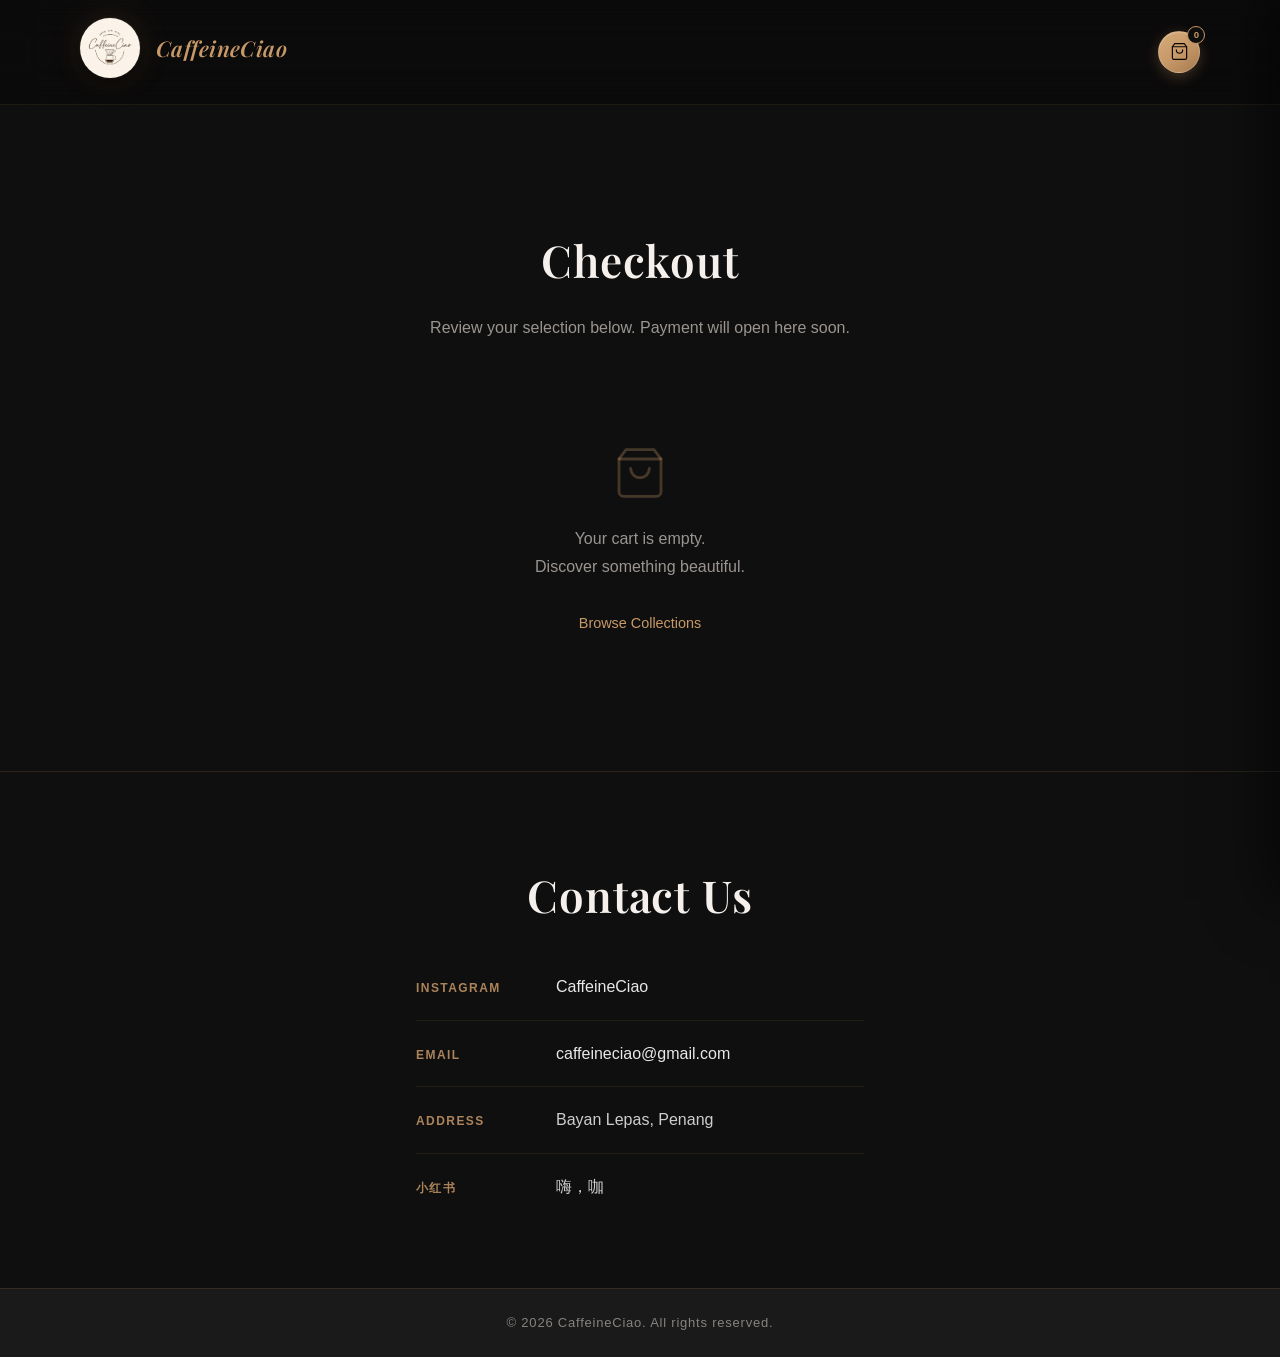
==== commit 83586291: "refine navbar, fix product card layout - Navbar: replace flat link list with 3-group dropdown (Explo" ====
--- a/checkout.html
+++ b/checkout.html
@@ -23,31 +23,38 @@
                     </button>
                 </div>
                 <div class="brand-dropdown" id="brand-menu" role="menu" aria-label="Brand menu">
-                    <ul class="brand-dropdown-list">
-                        <li><a href="index.html#about" role="menuitem" class="brand-dropdown-link">About</a></li>
-                        <li><a href="index.html#shop" role="menuitem" class="brand-dropdown-link">Shop</a></li>
-                        <li><a href="index.html#brew-guide" role="menuitem" class="brand-dropdown-link">Brew Guide</a></li>
-                        <li><a href="https://www.instagram.com/caffeineciao" role="menuitem" class="brand-dropdown-link brand-dropdown-link--external" target="_blank" rel="noopener">Instagram</a></li>
-                        <li><a href="index.html#contact-us" role="menuitem" class="brand-dropdown-link">Contact Us</a></li>
-                    </ul>
+                    <div class="dropdown-group">
+                        <span class="dropdown-group-label">Explore</span>
+                        <ul class="brand-dropdown-list">
+                            <li><a href="index.html#home" role="menuitem" class="brand-dropdown-link">Home</a></li>
+                            <li><a href="index.html#shop" role="menuitem" class="brand-dropdown-link">Shop</a></li>
+                            <li><a href="index.html#brew-guide" role="menuitem" class="brand-dropdown-link">Brew Guide</a></li>
+                        </ul>
+                    </div>
+                    <div class="dropdown-group">
+                        <span class="dropdown-group-label">About</span>
+                        <ul class="brand-dropdown-list">
+                            <li><a href="index.html#about" role="menuitem" class="brand-dropdown-link">Our Story</a></li>
+                        </ul>
+                    </div>
+                    <div class="dropdown-group">
+                        <span class="dropdown-group-label">Connect</span>
+                        <ul class="brand-dropdown-list">
+                            <li><a href="https://www.instagram.com/caffeineciao" role="menuitem" class="brand-dropdown-link brand-dropdown-link--external" target="_blank" rel="noopener">Instagram</a></li>
+                            <li><a href="index.html#contact-us" role="menuitem" class="brand-dropdown-link">Contact Us</a></li>
+                        </ul>
+                    </div>
                 </div>
             </div>
-            <ul class="nav-links">
-                <li><a href="index.html#home">Home</a></li>
-                <li><a href="index.html#shop">Shop</a></li>
-                <li><a href="index.html#brew-guide">Brew Guide</a></li>
-                <li>
-                    <button type="button" class="nav-cart-btn" id="nav-cart-btn" aria-label="Open cart">
-                        <svg class="nav-cart-icon-svg" viewBox="0 0 24 24" fill="none" aria-hidden="true">
-                            <path d="M6 2L3 6v14a2 2 0 002 2h14a2 2 0 002-2V6l-3-4z" stroke="currentColor" stroke-width="1.5" stroke-linecap="round" stroke-linejoin="round"/>
-                            <line x1="3" y1="6" x2="21" y2="6" stroke="currentColor" stroke-width="1.5" stroke-linecap="round"/>
-                            <path d="M16 10a4 4 0 01-8 0" stroke="currentColor" stroke-width="1.5" stroke-linecap="round" stroke-linejoin="round"/>
-                        </svg>
-                        <span class="nav-cart-badge" id="nav-cart-badge" aria-live="polite">0</span>
-                    </button>
-                </li>
-                <li><a href="index.html#contact-us">Contact Us</a></li>
-            </ul>
+
+            <button type="button" class="nav-cart-btn" id="nav-cart-btn" aria-label="Open cart">
+                <svg class="nav-cart-icon-svg" viewBox="0 0 24 24" fill="none" aria-hidden="true">
+                    <path d="M6 2L3 6v14a2 2 0 002 2h14a2 2 0 002-2V6l-3-4z" stroke="currentColor" stroke-width="1.5" stroke-linecap="round" stroke-linejoin="round"/>
+                    <line x1="3" y1="6" x2="21" y2="6" stroke="currentColor" stroke-width="1.5" stroke-linecap="round"/>
+                    <path d="M16 10a4 4 0 01-8 0" stroke="currentColor" stroke-width="1.5" stroke-linecap="round" stroke-linejoin="round"/>
+                </svg>
+                <span class="nav-cart-badge" id="nav-cart-badge" aria-live="polite">0</span>
+            </button>
         </div>
     </nav>
 
--- a/style.css
+++ b/style.css
@@ -159,7 +159,7 @@
     top: 100%;
     left: 0;
     z-index: 200;
-    min-width: 12.5rem;
+    min-width: 13.5rem;
     padding: 0.375rem;
     padding-top: 0.625rem;
     border-radius: 12px;
@@ -202,6 +202,25 @@
 
 .brand-dropdown-list {
     list-style: none;
+}
+
+.dropdown-group {
+    padding: 0.375rem 0;
+}
+
+.dropdown-group + .dropdown-group {
+    border-top: 1px solid rgba(200, 153, 104, 0.1);
+}
+
+.dropdown-group-label {
+    display: block;
+    padding: 0.25rem 0.875rem 0.125rem;
+    font-size: 0.6875rem;
+    font-weight: 700;
+    letter-spacing: 0.14em;
+    text-transform: uppercase;
+    color: rgba(200, 153, 104, 0.5);
+    pointer-events: none;
 }
 
 .brand-dropdown-link {
@@ -357,8 +376,8 @@
     display: inline-flex;
     align-items: center;
     justify-content: center;
-    width: 2.25rem;
-    height: 2.25rem;
+    width: 2.625rem;
+    height: 2.625rem;
     border-radius: 50%;
     background: linear-gradient(145deg, #d4ab7a 0%, #c89968 50%, #a67c52 100%);
     color: #0a0806;
@@ -374,8 +393,8 @@
 }
 
 .nav-cart-icon-svg {
-    width: 1.0625rem;
-    height: 1.0625rem;
+    width: 1.1875rem;
+    height: 1.1875rem;
     stroke: currentColor;
     fill: none;
     flex-shrink: 0;
@@ -531,6 +550,24 @@
     text-shadow:
         0 1px 0 rgba(255, 255, 255, 0.03),
         0 6px 40px rgba(200, 153, 104, 0.12);
+}
+
+.hero-logo-wrap {
+    margin-bottom: clamp(1.5rem, 4vw, 2rem);
+}
+
+.hero-logo {
+    width: clamp(212px, 27.5vw, 275px);
+    height: clamp(212px, 27.5vw, 275px);
+    border-radius: 50%;
+    object-fit: cover;
+    display: block;
+    margin: 0 auto;
+    box-shadow:
+        0 8px 40px rgba(0, 0, 0, 0.55),
+        0 0 0 1px rgba(200, 153, 104, 0.15),
+        0 0 55px rgba(200, 153, 104, 0.22);
+    animation: fadeInUp 0.7s var(--ease-out) 0.3s both;
 }
 
 .hero-content > p:not(.hero-tagline) {
@@ -634,22 +671,141 @@
     margin-bottom: 0;
 }
 
+.category-header {
+    display: flex;
+    align-items: baseline;
+    justify-content: space-between;
+    gap: 1rem;
+    margin-bottom: 1.5rem;
+    padding-bottom: 0.75rem;
+    border-bottom: 1px solid rgba(200, 153, 104, 0.15);
+}
+
 .category-title {
     font-family: 'Playfair Display', serif;
     font-size: clamp(1.375rem, 3vw, 1.75rem);
     font-weight: 600;
     color: #dcc4a8;
-    margin-bottom: 1.5rem;
-    padding-bottom: 0.75rem;
-    border-bottom: 1px solid rgba(200, 153, 104, 0.15);
     letter-spacing: 0.02em;
-}
-
+    margin-bottom: 0;
+    padding-bottom: 0;
+    border-bottom: none;
+}
+
+.category-see-all {
+    flex-shrink: 0;
+    background: transparent;
+    border: none;
+    color: var(--accent);
+    font-family: inherit;
+    font-size: 0.75rem;
+    font-weight: 600;
+    letter-spacing: 0.1em;
+    text-transform: uppercase;
+    cursor: pointer;
+    display: inline-flex;
+    align-items: center;
+    gap: 0.3rem;
+    white-space: nowrap;
+    transition: color 0.25s ease, gap 0.25s ease;
+}
+
+.category-see-all::after {
+    content: '→';
+    display: inline-block;
+    transition: transform 0.3s var(--ease-out);
+}
+
+.category-see-all:hover {
+    color: var(--accent-soft);
+}
+
+.collection-category.is-expanded .category-see-all::after {
+    transform: rotate(90deg);
+}
+
+/* Slider wrapper */
+.category-slider-wrap {
+    display: flex;
+    align-items: center;
+    gap: 0.75rem;
+}
+
+/* Slider nav buttons */
+.slider-btn {
+    flex-shrink: 0;
+    width: 2.5rem;
+    height: 2.5rem;
+    border-radius: 50%;
+    background: linear-gradient(145deg, #d4ab7a 0%, #c89968 50%, #a67c52 100%);
+    border: 1px solid rgba(255, 235, 210, 0.22);
+    color: #0a0806;
+    cursor: pointer;
+    display: flex;
+    align-items: center;
+    justify-content: center;
+    box-shadow:
+        0 1px 0 rgba(255, 255, 255, 0.18) inset,
+        0 3px 12px rgba(200, 153, 104, 0.25);
+    transition:
+        transform 0.3s var(--ease-out),
+        box-shadow 0.3s var(--ease-out),
+        opacity 0.3s ease;
+}
+
+.slider-btn:hover:not(:disabled) {
+    transform: translateY(-1px);
+    box-shadow:
+        0 1px 0 rgba(255, 255, 255, 0.22) inset,
+        0 5px 18px rgba(200, 153, 104, 0.38);
+}
+
+.slider-btn:disabled {
+    opacity: 0.28;
+    cursor: not-allowed;
+    transform: none;
+}
+
+.collection-category.is-expanded .slider-btn {
+    display: none;
+}
+
+/* Products grid — horizontal carousel (default) */
 .products-grid {
+    --slider-gap: clamp(1rem, 2.5vw, 1.5rem);
+    flex: 1;
+    min-width: 0;
+    display: flex;
+    gap: var(--slider-gap);
+    overflow-x: auto;
+    scroll-snap-type: x mandatory;
+    scroll-behavior: smooth;
+    scrollbar-width: none;
+    -ms-overflow-style: none;
+    align-items: stretch;
+}
+
+.products-grid::-webkit-scrollbar {
+    display: none;
+}
+
+.products-grid .product-card {
+    flex: 0 0 calc((100% - 2 * var(--slider-gap)) / 3);
+    min-width: 0;
+    scroll-snap-align: start;
+}
+
+/* Expanded — multi-row grid */
+.collection-category.is-expanded .products-grid {
     display: grid;
-    grid-template-columns: repeat(auto-fit, minmax(300px, 1fr));
-    gap: clamp(1.5rem, 3vw, 2rem);
-    align-items: stretch;
+    grid-template-columns: repeat(auto-fill, minmax(270px, 1fr));
+    overflow: visible;
+    scroll-snap-type: none;
+    gap: clamp(1rem, 2.5vw, 1.5rem);
+}
+
+.collection-category.is-expanded .products-grid .product-card {
+    flex: none;
 }
 
 /* Product Cards */
@@ -799,10 +955,8 @@
 
 .product-footer {
     display: flex;
-    justify-content: space-between;
-    align-items: center;
+    flex-direction: column;
     gap: 0.875rem;
-    flex-wrap: wrap;
     padding-top: 1.25rem;
     margin-top: auto;
     border-top: 1px solid rgba(200, 153, 104, 0.1);
@@ -812,15 +966,14 @@
     display: flex;
     align-items: center;
     gap: 0.5rem;
-    flex: 1;
-    min-width: 0;
-    justify-content: flex-end;
+    width: 100%;
 }
 
 .product-actions .add-btn {
     flex: 1;
     min-width: 0;
-    max-width: 11rem;
+    max-width: none;
+    text-align: center;
 }
 
 .checkout-btn {
@@ -873,14 +1026,17 @@
     background-color: transparent;
     color: var(--accent-soft);
     border: 1px solid rgba(200, 153, 104, 0.45);
-    padding: 0.5625rem 1.125rem;
+    padding: 0.5625rem 1rem;
     border-radius: 50px;
     cursor: pointer;
     font-weight: 600;
     font-size: 0.75rem;
     text-transform: uppercase;
-    letter-spacing: 0.14em;
+    letter-spacing: 0.12em;
     white-space: nowrap;
+    min-width: 0;
+    overflow: hidden;
+    text-overflow: ellipsis;
     transition:
         background-color 0.4s var(--ease-out),
         color 0.4s var(--ease-out),
@@ -1051,46 +1207,82 @@
 
 .cart-modal-actions {
     display: flex;
+    flex-direction: column;
     gap: 0.625rem;
 }
 
-.cart-modal-cancel,
+/* Buy Now — primary gold */
+.cart-modal-buynow {
+    width: 100%;
+    padding: 0.9375rem 1rem;
+    border-radius: 50px;
+    font-family: inherit;
+    font-size: 0.75rem;
+    font-weight: 700;
+    letter-spacing: 0.12em;
+    text-transform: uppercase;
+    cursor: pointer;
+    background: linear-gradient(155deg, #e0c4a0 0%, #c89968 42%, #a67c52 100%);
+    border: 1px solid rgba(255, 235, 210, 0.22);
+    color: #0a0806;
+    box-shadow:
+        0 4px 20px rgba(200, 153, 104, 0.28),
+        inset 0 1px 0 rgba(255, 255, 255, 0.2);
+    transition:
+        transform 0.3s var(--ease-out),
+        box-shadow 0.3s var(--ease-out),
+        filter 0.3s ease;
+}
+
+.cart-modal-buynow:hover {
+    transform: translateY(-2px);
+    box-shadow:
+        0 7px 26px rgba(200, 153, 104, 0.4),
+        inset 0 1px 0 rgba(255, 255, 255, 0.2);
+    filter: brightness(1.06);
+}
+
+/* Add to Cart — outlined */
 .cart-modal-confirm {
-    flex: 1;
-    padding: 0.75rem 1rem;
+    width: 100%;
+    padding: 0.8125rem 1rem;
     border-radius: 50px;
+    font-family: inherit;
     font-size: 0.75rem;
     font-weight: 600;
     letter-spacing: 0.12em;
     text-transform: uppercase;
     cursor: pointer;
+    background: transparent;
+    border: 1px solid rgba(200, 153, 104, 0.45);
+    color: var(--accent-soft);
     transition:
-        background-color 0.35s var(--ease-out),
-        color 0.35s var(--ease-out),
-        border-color 0.35s var(--ease-out),
-        transform 0.35s var(--ease-out);
-}
-
+        background 0.3s var(--ease-out),
+        border-color 0.3s var(--ease-out),
+        color 0.3s var(--ease-out);
+}
+
+.cart-modal-confirm:hover {
+    background: rgba(200, 153, 104, 0.1);
+    border-color: rgba(200, 153, 104, 0.7);
+}
+
+/* Continue Shopping — text link */
 .cart-modal-cancel {
     background: transparent;
-    border: 1px solid rgba(200, 153, 104, 0.35);
+    border: none;
     color: var(--text-muted);
+    font-family: inherit;
+    font-size: 0.8125rem;
+    letter-spacing: 0.04em;
+    cursor: pointer;
+    padding: 0.25rem;
+    text-align: center;
+    transition: color 0.25s ease;
 }
 
 .cart-modal-cancel:hover {
-    border-color: rgba(200, 153, 104, 0.55);
-    color: var(--text-light);
-}
-
-.cart-modal-confirm {
-    background: linear-gradient(155deg, #d4ab7a 0%, #c89968 50%, #a67c52 100%);
-    border: 1px solid rgba(255, 235, 210, 0.22);
-    color: #0a0806;
-}
-
-.cart-modal-confirm:hover {
-    transform: translateY(-1px);
-    filter: brightness(1.04);
+    color: var(--accent-soft);
 }
 
 /* Cart toast */
@@ -1951,18 +2143,13 @@
     }
 
     .navbar .container {
-        flex-wrap: wrap;
-        justify-content: center;
-        row-gap: 0.625rem;
+        flex-wrap: nowrap;
+        justify-content: space-between;
         gap: 1rem 1.25rem;
         padding-left: 1.25rem;
         padding-right: 1.25rem;
     }
 
-    .nav-brand-name {
-        display: none;
-    }
-
     .brand-menu-cue {
         display: inline-flex;
     }
@@ -1972,29 +2159,19 @@
     }
 
     .brand-dropdown {
-        min-width: 11.5rem;
+        min-width: 13rem;
         max-width: min(16rem, calc(100vw - 2rem));
         left: 0;
     }
 
-    .nav-links {
-        flex-wrap: wrap;
-        justify-content: center;
-        gap: 0.625rem 1rem;
-    }
-
-    .nav-links a:not(.nav-instagram-icon) {
-        font-size: 0.8125rem;
-    }
-
     .nav-cart-btn {
-        width: 2rem;
-        height: 2rem;
+        width: 2.375rem;
+        height: 2.375rem;
     }
 
     .nav-cart-icon-svg {
-        width: 0.9375rem;
-        height: 0.9375rem;
+        width: 1.0625rem;
+        height: 1.0625rem;
     }
 
     .contact-section {
@@ -2050,13 +2227,24 @@
     }
 
     .category-title {
-        margin-bottom: 1.25rem;
         font-size: 1.25rem;
     }
 
     .products-grid {
-        grid-template-columns: 1fr;
-        gap: 1.5rem;
+        --slider-gap: 1.25rem;
+    }
+
+    .products-grid .product-card {
+        flex: 0 0 calc((100% - var(--slider-gap)) / 2);
+    }
+
+    .collection-category.is-expanded .products-grid {
+        grid-template-columns: repeat(auto-fill, minmax(240px, 1fr));
+    }
+
+    .slider-btn {
+        width: 2.25rem;
+        height: 2.25rem;
     }
 
     .section-title {
@@ -2115,17 +2303,13 @@
         height: 52px;
     }
 
-    .nav-links {
-        gap: 0.5rem 0.75rem;
-    }
-
-    .nav-links a:not(.nav-instagram-icon) {
-        font-size: 0.75rem;
+    .nav-brand-name {
+        display: none;
     }
 
     .nav-cart-btn {
-        width: 1.875rem;
-        height: 1.875rem;
+        width: 2.125rem;
+        height: 2.125rem;
     }
 
     .contact-section {
@@ -2143,6 +2327,11 @@
     .hero {
         min-height: 80svh;
         padding: 4rem 1rem 2.75rem;
+    }
+
+    .hero-logo {
+        width: 188px;
+        height: 188px;
     }
 
     .hero-tagline {
@@ -2187,7 +2376,16 @@
     }
 
     .products-grid {
-        gap: 1.25rem;
+        --slider-gap: 1rem;
+    }
+
+    .products-grid .product-card {
+        flex: 0 0 80%;
+    }
+
+    .slider-btn {
+        width: 2rem;
+        height: 2rem;
     }
 
     .checkout-item {
@@ -2232,25 +2430,11 @@
     }
 
     .product-footer {
-        flex-direction: column;
-        gap: 0.875rem;
-        align-items: stretch;
         padding-top: 1rem;
     }
 
     .price {
         font-size: 1.25rem;
-        text-align: center;
-    }
-
-    .product-actions {
-        width: 100%;
-        justify-content: stretch;
-    }
-
-    .product-actions .add-btn {
-        max-width: none;
-        flex: 1;
     }
 
     .checkout-btn {
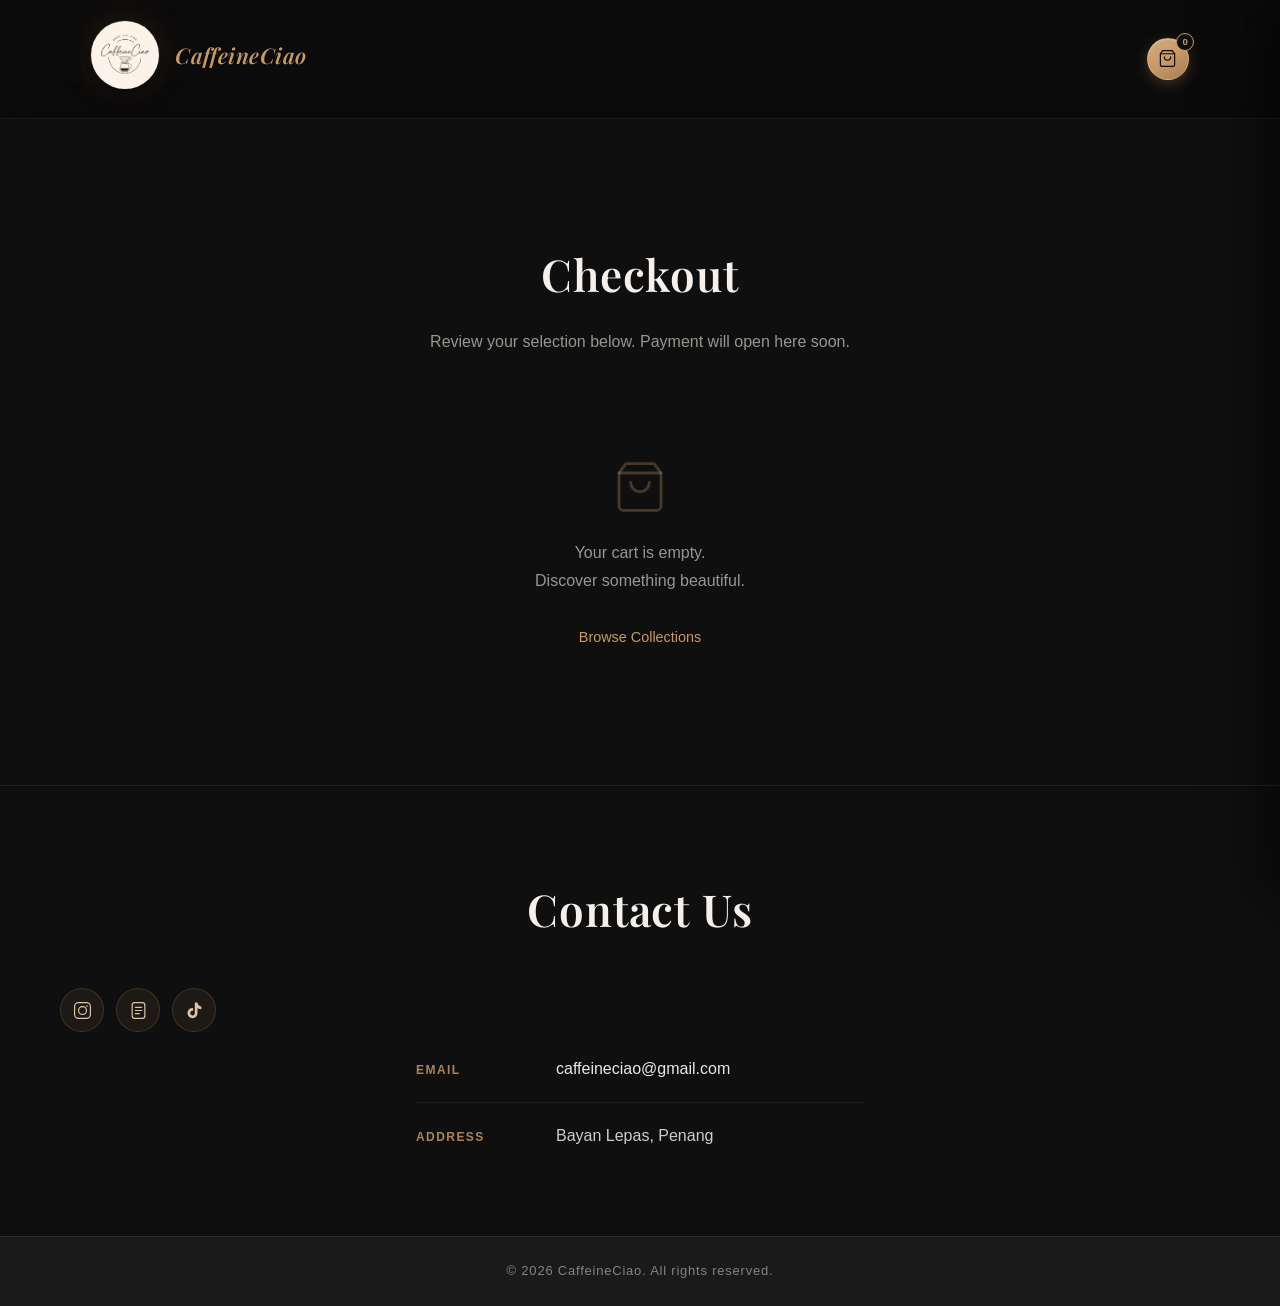
==== commit 116e142e: "redesign brew guide, hero split layout, contact panel, navbar Brew Guide: - 5-section premium redesi" ====
--- a/checkout.html
+++ b/checkout.html
@@ -100,11 +100,18 @@
     <section id="contact-us" class="contact-section">
         <div class="container">
             <h2 class="section-title">Contact Us</h2>
+            <div class="contact-social-row" style="margin-bottom:1.5rem">
+                <a href="https://www.instagram.com/caffeineciao" class="contact-social-icon" target="_blank" rel="noopener" aria-label="Instagram">
+                    <svg viewBox="0 0 24 24" fill="none" aria-hidden="true"><rect x="2" y="2" width="20" height="20" rx="5" stroke="currentColor" stroke-width="1.5"/><circle cx="12" cy="12" r="5" stroke="currentColor" stroke-width="1.5"/><circle cx="17.5" cy="6.5" r="1" fill="currentColor"/></svg>
+                </a>
+                <a href="#" class="contact-social-icon" target="_blank" rel="noopener" aria-label="Xiaohongshu">
+                    <svg viewBox="0 0 24 24" fill="none" aria-hidden="true"><rect x="4" y="2" width="16" height="20" rx="3" stroke="currentColor" stroke-width="1.5"/><path d="M8 8h8M8 12h8M8 16h5" stroke="currentColor" stroke-width="1.5" stroke-linecap="round"/></svg>
+                </a>
+                <a href="#" class="contact-social-icon" target="_blank" rel="noopener" aria-label="TikTok">
+                    <svg viewBox="0 0 24 24" fill="currentColor" aria-hidden="true"><path d="M19.59 6.69a4.83 4.83 0 01-3.77-4.25V2h-3.45v13.67a2.89 2.89 0 01-2.88 2.5 2.89 2.89 0 01-2.89-2.89 2.89 2.89 0 012.89-2.89c.28 0 .54.04.79.1V9.01a6.37 6.37 0 00-.79-.05 6.34 6.34 0 00-6.34 6.34 6.34 6.34 0 006.34 6.34 6.34 6.34 0 006.33-6.34V8.86a8.28 8.28 0 004.84 1.55V7a4.85 4.85 0 01-1.07-.31z"/></svg>
+                </a>
+            </div>
             <ul class="contact-list">
-                <li class="contact-item">
-                    <span class="contact-label">Instagram</span>
-                    <a href="https://www.instagram.com/caffeineciao" target="_blank" rel="noopener">CaffeineCiao</a>
-                </li>
                 <li class="contact-item">
                     <span class="contact-label">Email</span>
                     <a href="mailto:caffeineciao@gmail.com">caffeineciao@gmail.com</a>
@@ -112,10 +119,6 @@
                 <li class="contact-item">
                     <span class="contact-label">Address</span>
                     <span class="contact-value">Bayan Lepas, Penang</span>
-                </li>
-                <li class="contact-item">
-                    <span class="contact-label">小红书</span>
-                    <span class="contact-value">嗨，咖</span>
                 </li>
             </ul>
         </div>
--- a/style.css
+++ b/style.css
@@ -438,20 +438,542 @@
     40%       { transform: scale(1.45); }
 }
 
-/* Brew Guide Section */
+/* ── Brew Guide ──────────────────────────────────────────────────────────── */
 .brew-guide {
     padding: var(--section-pad) 0;
     background-color: var(--secondary-dark);
     border-top: 1px solid var(--border-gold);
 }
 
+.brew-header {
+    text-align: center;
+    margin-bottom: clamp(3rem, 7vw, 4.5rem);
+}
+
+.brew-eyebrow {
+    display: inline-block;
+    font-size: 0.6875rem;
+    font-weight: 700;
+    letter-spacing: 0.22em;
+    text-transform: uppercase;
+    color: var(--accent);
+    margin-bottom: 0.875rem;
+}
+
 .brew-guide-lead {
-    max-width: 36rem;
-    margin: 0 auto;
+    max-width: 38rem;
+    margin: 0.75rem auto 0;
     text-align: center;
     color: var(--text-muted);
     font-size: 1.05rem;
     line-height: 1.75;
+}
+
+/* Brew Methods */
+.brew-methods-grid {
+    display: grid;
+    grid-template-columns: repeat(3, 1fr);
+    gap: 1.5rem;
+    margin-bottom: clamp(3rem, 7vw, 4.5rem);
+}
+
+.brew-method-card {
+    background: linear-gradient(168deg, #1c1815 0%, #141210 100%);
+    border: 1px solid rgba(200, 153, 104, 0.12);
+    border-radius: 18px;
+    overflow: hidden;
+    display: flex;
+    flex-direction: column;
+    transition:
+        transform 0.45s var(--ease-out),
+        border-color 0.45s ease,
+        box-shadow 0.45s ease;
+}
+
+@media (hover: hover) and (pointer: fine) {
+    .brew-method-card:hover {
+        transform: translateY(-7px);
+        border-color: rgba(200, 153, 104, 0.3);
+        box-shadow:
+            0 14px 44px rgba(0, 0, 0, 0.44),
+            0 0 60px rgba(200, 153, 104, 0.1);
+    }
+    .brew-method-card:hover .brew-method-image img {
+        transform: scale(1.06);
+    }
+}
+
+.brew-method-image {
+    position: relative;
+    aspect-ratio: 16 / 10;
+    overflow: hidden;
+}
+
+.brew-method-image img {
+    width: 100%;
+    height: 100%;
+    object-fit: cover;
+    display: block;
+    transition: transform 0.6s var(--ease-out);
+}
+
+.brew-method-image::after {
+    content: '';
+    position: absolute;
+    inset: 0;
+    background: linear-gradient(180deg, transparent 40%, rgba(8, 6, 4, 0.65) 100%);
+    pointer-events: none;
+}
+
+.brew-method-badge {
+    position: absolute;
+    top: 0.875rem;
+    right: 0.875rem;
+    z-index: 2;
+    padding: 0.25rem 0.75rem;
+    border-radius: 99px;
+    background: rgba(12, 10, 8, 0.72);
+    border: 1px solid rgba(200, 153, 104, 0.35);
+    backdrop-filter: blur(8px);
+    -webkit-backdrop-filter: blur(8px);
+    font-size: 0.625rem;
+    font-weight: 700;
+    letter-spacing: 0.12em;
+    text-transform: uppercase;
+    color: var(--accent-soft);
+}
+
+.brew-method-body {
+    padding: 1.625rem 1.75rem 1.75rem;
+    display: flex;
+    flex-direction: column;
+    flex-grow: 1;
+}
+
+.brew-method-name {
+    font-family: 'Playfair Display', serif;
+    font-size: 1.5rem;
+    font-weight: 600;
+    color: var(--accent);
+    letter-spacing: 0.02em;
+    margin-bottom: 0.625rem;
+}
+
+.brew-method-desc {
+    font-size: 0.9rem;
+    color: rgba(160, 160, 160, 0.9);
+    line-height: 1.65;
+    margin-bottom: 1.375rem;
+}
+
+.brew-specs {
+    display: grid;
+    grid-template-columns: 1fr 1fr;
+    gap: 0.5rem;
+    margin-bottom: 1.25rem;
+}
+
+.brew-spec {
+    background: rgba(200, 153, 104, 0.055);
+    border: 1px solid rgba(200, 153, 104, 0.1);
+    border-radius: 10px;
+    padding: 0.625rem 0.75rem;
+    display: flex;
+    flex-direction: column;
+    gap: 0.2rem;
+}
+
+.brew-spec-label {
+    font-size: 0.5625rem;
+    font-weight: 700;
+    letter-spacing: 0.14em;
+    text-transform: uppercase;
+    color: rgba(200, 153, 104, 0.5);
+}
+
+.brew-spec-value {
+    font-size: 0.875rem;
+    font-weight: 600;
+    color: var(--accent-soft);
+    letter-spacing: 0.02em;
+}
+
+.brew-flavors {
+    display: flex;
+    gap: 0.5rem;
+    flex-wrap: wrap;
+    margin-top: auto;
+    padding-top: 0.25rem;
+}
+
+.brew-flavor-tag {
+    padding: 0.2rem 0.625rem;
+    border-radius: 99px;
+    border: 1px solid rgba(200, 153, 104, 0.22);
+    font-size: 0.6875rem;
+    font-weight: 600;
+    letter-spacing: 0.06em;
+    color: var(--text-muted);
+}
+
+/* Brew Ratio Spotlight */
+.brew-ratio-spotlight {
+    position: relative;
+    max-width: 820px;
+    margin: 0 auto clamp(3rem, 7vw, 4.5rem);
+    padding: clamp(2.25rem, 5vw, 3rem) clamp(1.5rem, 5vw, 3.5rem);
+    border-radius: 20px;
+    background:
+        radial-gradient(ellipse 70% 60% at 50% 50%, rgba(200, 153, 104, 0.07) 0%, transparent 70%),
+        linear-gradient(168deg, #201a15 0%, #141210 100%);
+    border: 1px solid rgba(200, 153, 104, 0.25);
+    box-shadow:
+        0 0 0 1px rgba(200, 153, 104, 0.06) inset,
+        0 0 80px rgba(200, 153, 104, 0.09),
+        0 20px 56px rgba(0, 0, 0, 0.4);
+    text-align: center;
+    animation: ratioGlow 4s ease-in-out infinite;
+}
+
+@keyframes ratioGlow {
+    0%, 100% {
+        box-shadow:
+            0 0 0 1px rgba(200, 153, 104, 0.06) inset,
+            0 0 80px rgba(200, 153, 104, 0.09),
+            0 20px 56px rgba(0, 0, 0, 0.4);
+    }
+    50% {
+        box-shadow:
+            0 0 0 1px rgba(200, 153, 104, 0.09) inset,
+            0 0 110px rgba(200, 153, 104, 0.18),
+            0 20px 56px rgba(0, 0, 0, 0.4);
+    }
+}
+
+.brew-ratio-label {
+    display: inline-block;
+    font-size: 0.6875rem;
+    font-weight: 700;
+    letter-spacing: 0.2em;
+    text-transform: uppercase;
+    color: var(--accent);
+    margin-bottom: 0.5rem;
+}
+
+.brew-ratio-title {
+    font-family: 'Playfair Display', serif;
+    font-size: clamp(1.25rem, 3vw, 1.625rem);
+    font-weight: 600;
+    color: var(--text-light);
+    margin-bottom: clamp(1.5rem, 4vw, 2.25rem);
+    letter-spacing: 0.02em;
+}
+
+.brew-ratio-stats {
+    display: flex;
+    align-items: center;
+    justify-content: center;
+    flex-wrap: wrap;
+    row-gap: 1.25rem;
+    margin-bottom: 1.25rem;
+}
+
+.brew-ratio-stat {
+    display: flex;
+    flex-direction: column;
+    gap: 0.3rem;
+    padding: 0 clamp(1.25rem, 3.5vw, 2.5rem);
+    text-align: center;
+}
+
+.brew-ratio-stat-value {
+    font-family: 'Playfair Display', serif;
+    font-size: clamp(1.75rem, 4vw, 2.5rem);
+    font-weight: 600;
+    color: var(--accent);
+    line-height: 1;
+    letter-spacing: 0.02em;
+}
+
+.brew-ratio-stat-label {
+    font-size: 0.6875rem;
+    font-weight: 700;
+    letter-spacing: 0.14em;
+    text-transform: uppercase;
+    color: var(--text-muted);
+}
+
+.brew-ratio-divider {
+    width: 1px;
+    height: 2.5rem;
+    background: rgba(200, 153, 104, 0.2);
+    flex-shrink: 0;
+}
+
+.brew-ratio-note {
+    font-size: 0.8125rem;
+    color: var(--text-muted);
+    letter-spacing: 0.04em;
+}
+
+/* Brew Tips */
+.brew-subsection-title {
+    font-family: 'Playfair Display', serif;
+    font-size: clamp(1.125rem, 2.5vw, 1.375rem);
+    font-weight: 600;
+    color: var(--text-light);
+    margin-bottom: 1.5rem;
+    letter-spacing: 0.02em;
+}
+
+.brew-subsection-title--flush {
+    margin-bottom: 0;
+}
+
+.brew-tips-grid {
+    display: grid;
+    grid-template-columns: repeat(5, 1fr);
+    gap: 1rem;
+    margin-bottom: clamp(3rem, 7vw, 4.5rem);
+}
+
+.brew-tip-card {
+    background: linear-gradient(168deg, #1c1815 0%, #141210 100%);
+    border: 1px solid rgba(200, 153, 104, 0.1);
+    border-radius: 14px;
+    padding: 1.375rem 1.25rem 1.5rem;
+    transition:
+        transform 0.4s var(--ease-out),
+        border-color 0.4s ease,
+        box-shadow 0.4s ease;
+}
+
+@media (hover: hover) and (pointer: fine) {
+    .brew-tip-card:hover {
+        transform: translateY(-4px);
+        border-color: rgba(200, 153, 104, 0.28);
+        box-shadow:
+            0 8px 28px rgba(0, 0, 0, 0.35),
+            0 0 30px rgba(200, 153, 104, 0.07);
+    }
+}
+
+.brew-tip-icon {
+    width: 1.875rem;
+    height: 1.875rem;
+    color: var(--accent);
+    margin-bottom: 1rem;
+}
+
+.brew-tip-icon svg {
+    width: 100%;
+    height: 100%;
+}
+
+.brew-tip-title {
+    font-family: 'Playfair Display', serif;
+    font-size: 0.9375rem;
+    font-weight: 600;
+    color: var(--accent-soft);
+    margin-bottom: 0.5rem;
+    line-height: 1.3;
+}
+
+.brew-tip-text {
+    font-size: 0.8125rem;
+    color: rgba(154, 149, 144, 0.85);
+    line-height: 1.65;
+}
+
+/* Instagram Feed Preview */
+.brew-ig-section {
+    overflow: hidden;
+    margin-bottom: clamp(3rem, 7vw, 4.5rem);
+}
+
+.brew-ig-header {
+    display: flex;
+    align-items: center;
+    justify-content: space-between;
+    margin-bottom: 1.375rem;
+}
+
+.brew-ig-follow-link {
+    display: inline-flex;
+    align-items: center;
+    gap: 0.5rem;
+    font-size: 0.875rem;
+    font-weight: 600;
+    letter-spacing: 0.06em;
+    color: var(--accent);
+    text-decoration: none;
+    transition: color 0.3s ease;
+}
+
+.brew-ig-follow-link:hover {
+    color: var(--accent-soft);
+}
+
+.brew-ig-follow-icon {
+    width: 1.125rem;
+    height: 1.125rem;
+    flex-shrink: 0;
+}
+
+.brew-ig-scroll {
+    overflow-x: auto;
+    padding-top: 0.75rem;
+    padding-bottom: 0.75rem;
+    padding-left: max(1.25rem, calc((100vw - 1200px) / 2 + 1.25rem));
+    padding-right: max(1.25rem, calc((100vw - 1200px) / 2 + 1.25rem));
+    scrollbar-width: none;
+    -ms-overflow-style: none;
+}
+
+.brew-ig-scroll::-webkit-scrollbar {
+    display: none;
+}
+
+.brew-ig-track {
+    display: flex;
+    gap: 1rem;
+    width: max-content;
+}
+
+.brew-ig-post {
+    position: relative;
+    flex-shrink: 0;
+    width: clamp(190px, 22vw, 260px);
+    aspect-ratio: 1;
+    border-radius: 14px;
+    overflow: hidden;
+    display: block;
+    text-decoration: none;
+    border: 1px solid rgba(200, 153, 104, 0.12);
+    transition:
+        transform 0.4s var(--ease-out),
+        border-color 0.4s ease;
+}
+
+.brew-ig-post img {
+    width: 100%;
+    height: 100%;
+    object-fit: cover;
+    display: block;
+    transition: transform 0.6s var(--ease-out);
+}
+
+.brew-ig-post-overlay {
+    position: absolute;
+    inset: 0;
+    background: linear-gradient(180deg, transparent 40%, rgba(8, 6, 4, 0.86) 100%);
+    display: flex;
+    align-items: flex-end;
+    padding: 1rem;
+    opacity: 0;
+    transition: opacity 0.4s ease;
+}
+
+.brew-ig-post-title {
+    font-size: 0.8125rem;
+    font-weight: 600;
+    color: var(--text-light);
+    line-height: 1.4;
+}
+
+@media (hover: hover) and (pointer: fine) {
+    .brew-ig-post:hover {
+        transform: translateY(-4px);
+        border-color: rgba(200, 153, 104, 0.3);
+    }
+    .brew-ig-post:hover img {
+        transform: scale(1.06);
+    }
+    .brew-ig-post:hover .brew-ig-post-overlay {
+        opacity: 1;
+    }
+}
+
+@media (hover: none) {
+    .brew-ig-post-overlay {
+        opacity: 1;
+    }
+}
+
+/* Brew CTA */
+.brew-cta {
+    text-align: center;
+    padding: clamp(2.5rem, 6vw, 3.5rem) 1.5rem 0;
+    border-top: 1px solid rgba(200, 153, 104, 0.1);
+}
+
+.brew-cta-eyebrow {
+    display: inline-block;
+    font-size: 0.6875rem;
+    font-weight: 700;
+    letter-spacing: 0.2em;
+    text-transform: uppercase;
+    color: var(--accent);
+    margin-bottom: 0.75rem;
+}
+
+.brew-cta-title {
+    font-family: 'Playfair Display', serif;
+    font-size: clamp(1.5rem, 4vw, 2.125rem);
+    font-weight: 600;
+    color: var(--text-light);
+    margin-bottom: 0.875rem;
+    letter-spacing: 0.02em;
+}
+
+.brew-cta-text {
+    font-size: 1rem;
+    color: var(--text-muted);
+    max-width: 34rem;
+    margin: 0 auto 2rem;
+    line-height: 1.7;
+}
+
+.brew-cta-btn {
+    display: inline-flex;
+    align-items: center;
+    gap: 0.625rem;
+    padding: 0.9375rem 2.25rem;
+    border-radius: 50px;
+    background: linear-gradient(145deg, #d4ab7a 0%, #c89968 50%, #a67c52 100%);
+    color: #0a0806;
+    text-decoration: none;
+    font-weight: 700;
+    font-size: 0.875rem;
+    letter-spacing: 0.1em;
+    text-transform: uppercase;
+    border: 1px solid rgba(255, 235, 210, 0.22);
+    box-shadow:
+        0 1px 0 rgba(255, 255, 255, 0.18) inset,
+        0 6px 22px rgba(200, 153, 104, 0.3);
+    transition:
+        transform 0.4s var(--ease-out),
+        box-shadow 0.4s var(--ease-out),
+        filter 0.4s var(--ease-out);
+}
+
+.brew-cta-btn-icon {
+    width: 1.125rem;
+    height: 1.125rem;
+    flex-shrink: 0;
+    stroke: currentColor;
+}
+
+.brew-cta-btn:hover {
+    transform: translateY(-2px);
+    filter: brightness(1.06) drop-shadow(0 0 16px rgba(200, 153, 104, 0.45));
+    box-shadow:
+        0 1px 0 rgba(255, 255, 255, 0.22) inset,
+        0 8px 28px rgba(200, 153, 104, 0.4);
+}
+
+.brew-cta-btn:active {
+    transform: translateY(0) scale(0.98);
 }
 
 /* Hero Section */
@@ -631,6 +1153,170 @@
     }
 }
 
+/* Hero split layout — desktop only (activated via media query below) */
+.hero-layout {
+    display: contents;
+}
+
+.hero-visual {
+    display: none;
+}
+
+/* Floating brew card */
+.hero-brew-card {
+    background: rgba(18, 14, 10, 0.72);
+    border: 1px solid rgba(200, 153, 104, 0.24);
+    border-radius: 20px;
+    padding: 1.875rem 2rem 1.625rem;
+    backdrop-filter: blur(28px) saturate(1.3);
+    -webkit-backdrop-filter: blur(28px) saturate(1.3);
+    box-shadow:
+        0 1px 0 rgba(255, 255, 255, 0.06) inset,
+        0 0 0 1px rgba(200, 153, 104, 0.07),
+        0 16px 48px rgba(0, 0, 0, 0.55),
+        0 0 70px rgba(200, 153, 104, 0.12);
+    animation: heroCardFloat 6s ease-in-out infinite;
+}
+
+@keyframes heroCardFloat {
+    0%, 100% { transform: translateY(0px) rotate(0.4deg); }
+    50%       { transform: translateY(-14px) rotate(-0.4deg); }
+}
+
+.hero-brew-card-label {
+    font-size: 0.5625rem;
+    font-weight: 700;
+    letter-spacing: 0.22em;
+    text-transform: uppercase;
+    color: var(--accent);
+    margin-bottom: 0.5rem;
+}
+
+.hero-brew-card-name {
+    font-family: 'Playfair Display', serif;
+    font-size: 1.375rem;
+    font-weight: 600;
+    color: var(--text-light);
+    margin-bottom: 0.375rem;
+    letter-spacing: 0.02em;
+    line-height: 1.2;
+}
+
+.hero-brew-card-notes {
+    font-size: 0.8125rem;
+    color: rgba(200, 153, 104, 0.65);
+    letter-spacing: 0.06em;
+    margin-bottom: 1.25rem;
+}
+
+.hero-brew-card-divider {
+    height: 1px;
+    background: linear-gradient(90deg, rgba(200, 153, 104, 0.2), transparent);
+    margin-bottom: 1.25rem;
+}
+
+.hero-brew-card-specs {
+    display: grid;
+    grid-template-columns: repeat(4, 1fr);
+    gap: 0.75rem;
+    margin-bottom: 1.25rem;
+}
+
+.hero-brew-card-spec {
+    display: flex;
+    flex-direction: column;
+    gap: 0.25rem;
+    text-align: center;
+}
+
+.hero-brew-card-spec-val {
+    font-family: 'Playfair Display', serif;
+    font-size: 1.0625rem;
+    font-weight: 600;
+    color: var(--accent);
+    line-height: 1;
+}
+
+.hero-brew-card-spec-key {
+    font-size: 0.5rem;
+    font-weight: 700;
+    letter-spacing: 0.14em;
+    text-transform: uppercase;
+    color: var(--text-muted);
+}
+
+.hero-brew-card-footer {
+    padding-top: 1rem;
+    border-top: 1px solid rgba(200, 153, 104, 0.1);
+    font-size: 0.75rem;
+    color: rgba(154, 149, 144, 0.65);
+    letter-spacing: 0.04em;
+}
+
+.hero-visual-orb {
+    position: absolute;
+    border-radius: 50%;
+    pointer-events: none;
+    filter: blur(55px);
+}
+
+.hero-visual-orb--1 {
+    width: 260px;
+    height: 260px;
+    background: radial-gradient(circle, rgba(200, 153, 104, 0.2) 0%, transparent 70%);
+    top: -20%;
+    right: -20%;
+    animation: heroGlowPulse 8s ease-in-out infinite alternate;
+}
+
+.hero-visual-orb--2 {
+    width: 180px;
+    height: 180px;
+    background: radial-gradient(circle, rgba(120, 80, 40, 0.18) 0%, transparent 65%);
+    bottom: -10%;
+    left: -5%;
+    animation: heroGlowPulse 10s ease-in-out infinite alternate-reverse;
+}
+
+/* Contact social icons */
+.contact-social-row {
+    display: flex;
+    gap: 0.75rem;
+    margin: 1.625rem 0;
+}
+
+.contact-social-icon {
+    display: inline-flex;
+    align-items: center;
+    justify-content: center;
+    width: 2.75rem;
+    height: 2.75rem;
+    border-radius: 50%;
+    background: rgba(200, 153, 104, 0.08);
+    border: 1px solid rgba(200, 153, 104, 0.2);
+    color: var(--accent-soft);
+    text-decoration: none;
+    flex-shrink: 0;
+    transition:
+        transform 0.4s var(--ease-out),
+        background-color 0.4s ease,
+        border-color 0.4s ease,
+        box-shadow 0.4s ease;
+}
+
+.contact-social-icon svg {
+    width: 1.1875rem;
+    height: 1.1875rem;
+    flex-shrink: 0;
+}
+
+.contact-social-icon:hover {
+    transform: translateY(-3px);
+    background: rgba(200, 153, 104, 0.14);
+    border-color: rgba(200, 153, 104, 0.4);
+    box-shadow: 0 5px 20px rgba(200, 153, 104, 0.22);
+}
+
 /* Products Section */
 .products {
     padding: var(--section-pad) 0;
@@ -2470,6 +3156,111 @@
     }
 }
 
+/* ── Hero split + brew card + navbar — desktop ──────────────────────────── */
+@media (min-width: 960px) {
+    .navbar {
+        padding: 1.3125rem 0;
+    }
+
+    .brand-logo {
+        width: 68px;
+        height: 68px;
+    }
+
+    .navbar .container {
+        padding-left: clamp(2rem, 4vw, 3.5rem);
+        padding-right: clamp(2rem, 4vw, 3.5rem);
+    }
+
+    .hero {
+        padding-left: clamp(2rem, 5vw, 4rem);
+        padding-right: clamp(2rem, 5vw, 4rem);
+    }
+
+    .hero-layout {
+        display: flex;
+        flex-direction: row;
+        align-items: center;
+        justify-content: center;
+        gap: clamp(3rem, 6vw, 5.5rem);
+        width: 100%;
+        max-width: 1280px;
+        position: relative;
+        z-index: 2;
+    }
+
+    .hero-content {
+        text-align: left;
+        align-items: flex-start;
+        flex: 1;
+        min-width: 0;
+        padding: 0;
+        max-width: 42rem;
+    }
+
+    .hero-logo {
+        margin: 0;
+    }
+
+    .hero-tagline::after {
+        margin-left: 0;
+        margin-right: auto;
+    }
+
+    .hero-content > p:not(.hero-tagline) {
+        max-width: 28rem;
+    }
+
+    .hero-visual {
+        display: flex;
+        position: relative;
+        flex: 0 0 auto;
+        width: clamp(280px, 32vw, 400px);
+        align-items: center;
+        justify-content: center;
+    }
+}
+
+/* ── Brew guide responsive ──────────────────────────────────────────────── */
+@media (max-width: 900px) {
+    .brew-methods-grid {
+        grid-template-columns: 1fr 1fr;
+    }
+
+    .brew-tips-grid {
+        grid-template-columns: repeat(3, 1fr);
+    }
+}
+
+@media (max-width: 768px) {
+    .brew-methods-grid {
+        grid-template-columns: 1fr;
+        max-width: 520px;
+        margin-left: auto;
+        margin-right: auto;
+    }
+
+    .brew-ig-header {
+        flex-direction: column;
+        align-items: flex-start;
+        gap: 0.625rem;
+    }
+}
+
+@media (max-width: 480px) {
+    .brew-methods-grid {
+        max-width: none;
+    }
+
+    .brew-tips-grid {
+        grid-template-columns: repeat(2, 1fr);
+    }
+
+    .brew-ratio-divider {
+        display: none;
+    }
+}
+
 /* Dark mode scrollbar */
 ::-webkit-scrollbar {
     width: 10px;
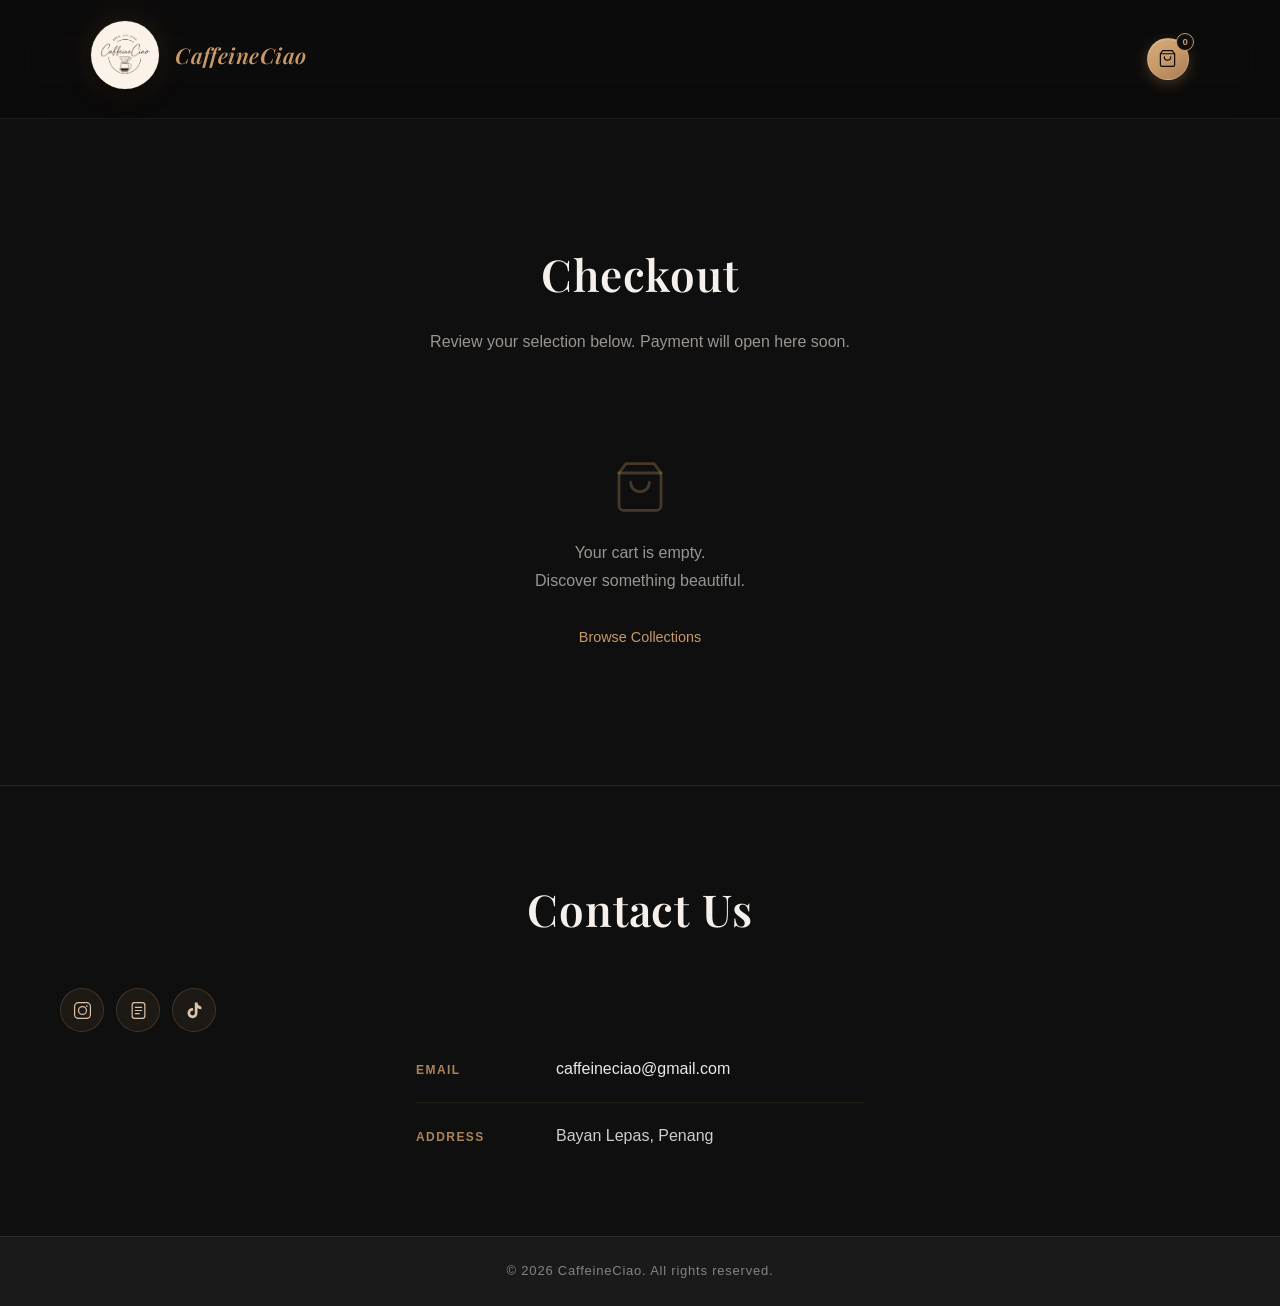
==== commit 2fc94077: "fix checkout empty state on mobile: use inline style instead of hidden attr CSS class display:flex w" ====
--- a/checkout.html
+++ b/checkout.html
@@ -63,7 +63,7 @@
             <h1 class="section-title">Checkout</h1>
             <p class="checkout-intro">Review your selection below. Payment will open here soon.</p>
 
-            <div id="checkout-empty" class="checkout-empty" hidden>
+            <div id="checkout-empty" class="checkout-empty" style="display:none">
                 <svg class="checkout-empty-icon" viewBox="0 0 24 24" fill="none" aria-hidden="true">
                     <path d="M6 2L3 6v14a2 2 0 002 2h14a2 2 0 002-2V6l-3-4z" stroke="currentColor" stroke-width="1.2" stroke-linecap="round" stroke-linejoin="round"/>
                     <line x1="3" y1="6" x2="21" y2="6" stroke="currentColor" stroke-width="1.2" stroke-linecap="round"/>
@@ -73,7 +73,7 @@
                 <a class="checkout-back-btn" href="index.html#shop">Browse Collections</a>
             </div>
 
-            <div id="checkout-content" class="checkout-panel" hidden>
+            <div id="checkout-content" class="checkout-panel" style="display:none">
                 <ul id="checkout-items" class="checkout-items"></ul>
 
                 <div class="checkout-summary">
@@ -86,13 +86,15 @@
 
                 <div class="checkout-actions">
                     <a class="checkout-back-btn" href="index.html#beans">Continue shopping</a>
-                    <button type="button" id="checkout-pay-btn" class="checkout-pay-btn">Proceed to payment</button>
                     <button type="button" id="clear-cart-btn" class="checkout-clear-btn">Clear cart</button>
                 </div>
 
-                <p id="checkout-notice" class="checkout-notice" hidden>
-                    Payment integration is coming soon. Your items are saved for this session — contact us on Instagram to complete your order in the meantime.
-                </p>
+                <button type="button" class="whatsapp-btn" id="checkout-whatsapp-btn" style="margin-top:1.25rem">
+                    <svg viewBox="0 0 24 24" fill="currentColor" width="20" height="20" aria-hidden="true">
+                        <path d="M17.472 14.382c-.297-.149-1.758-.867-2.03-.967-.273-.099-.471-.148-.67.15-.197.297-.767.966-.94 1.164-.173.199-.347.223-.644.075-.297-.15-1.255-.463-2.39-1.475-.883-.788-1.48-1.761-1.653-2.059-.173-.297-.018-.458.13-.606.134-.133.298-.347.446-.52.149-.174.198-.298.298-.497.099-.198.05-.371-.025-.52-.075-.149-.669-1.612-.916-2.207-.242-.579-.487-.5-.669-.51-.173-.008-.371-.01-.57-.01-.198 0-.52.074-.792.372-.272.297-1.04 1.016-1.04 2.479 0 1.462 1.065 2.875 1.213 3.074.149.198 2.096 3.2 5.077 4.487.709.306 1.262.489 1.694.625.712.227 1.36.195 1.871.118.571-.085 1.758-.719 2.006-1.413.248-.694.248-1.289.173-1.413-.074-.124-.272-.198-.57-.347m-5.421 7.403h-.004a9.87 9.87 0 01-5.031-1.378l-.361-.214-3.741.982.998-3.648-.235-.374a9.86 9.86 0 01-1.51-5.26c.001-5.45 4.436-9.884 9.888-9.884 2.64 0 5.122 1.03 6.988 2.898a9.825 9.825 0 012.893 6.994c-.003 5.45-4.437 9.884-9.885 9.884m8.413-18.297A11.815 11.815 0 0012.05 0C5.495 0 .16 5.335.157 11.892c0 2.096.547 4.142 1.588 5.945L.057 24l6.305-1.654a11.882 11.882 0 005.683 1.448h.005c6.554 0 11.89-5.335 11.893-11.893a11.821 11.821 0 00-3.48-8.413z"/>
+                    </svg>
+                    Checkout via WhatsApp
+                </button>
             </div>
         </div>
     </section>
@@ -148,11 +150,43 @@
                 <span class="mini-cart-subtotal-value" id="mini-cart-subtotal">RM 0.00</span>
             </div>
             <a href="checkout.html" class="mini-cart-checkout-btn">View Full Checkout</a>
+            <button type="button" class="whatsapp-btn" id="mini-cart-whatsapp-btn">
+                <svg viewBox="0 0 24 24" fill="currentColor" width="20" height="20" aria-hidden="true">
+                    <path d="M17.472 14.382c-.297-.149-1.758-.867-2.03-.967-.273-.099-.471-.148-.67.15-.197.297-.767.966-.94 1.164-.173.199-.347.223-.644.075-.297-.15-1.255-.463-2.39-1.475-.883-.788-1.48-1.761-1.653-2.059-.173-.297-.018-.458.13-.606.134-.133.298-.347.446-.52.149-.174.198-.298.298-.497.099-.198.05-.371-.025-.52-.075-.149-.669-1.612-.916-2.207-.242-.579-.487-.5-.669-.51-.173-.008-.371-.01-.57-.01-.198 0-.52.074-.792.372-.272.297-1.04 1.016-1.04 2.479 0 1.462 1.065 2.875 1.213 3.074.149.198 2.096 3.2 5.077 4.487.709.306 1.262.489 1.694.625.712.227 1.36.195 1.871.118.571-.085 1.758-.719 2.006-1.413.248-.694.248-1.289.173-1.413-.074-.124-.272-.198-.57-.347m-5.421 7.403h-.004a9.87 9.87 0 01-5.031-1.378l-.361-.214-3.741.982.998-3.648-.235-.374a9.86 9.86 0 01-1.51-5.26c.001-5.45 4.436-9.884 9.888-9.884 2.64 0 5.122 1.03 6.988 2.898a9.825 9.825 0 012.893 6.994c-.003 5.45-4.437 9.884-9.885 9.884m8.413-18.297A11.815 11.815 0 0012.05 0C5.495 0 .16 5.335.157 11.892c0 2.096.547 4.142 1.588 5.945L.057 24l6.305-1.654a11.882 11.882 0 005.683 1.448h.005c6.554 0 11.89-5.335 11.893-11.893a11.821 11.821 0 00-3.48-8.413z"/>
+                </svg>
+                Checkout via WhatsApp
+            </button>
         </div>
     </aside>
 
+    <!-- WhatsApp Customer Info Modal -->
+    <div class="wa-modal-overlay" id="wa-modal-overlay" aria-hidden="true"></div>
+    <div class="wa-modal" id="wa-modal" role="dialog" aria-modal="true" aria-labelledby="wa-modal-title" hidden>
+        <h2 class="wa-modal-title" id="wa-modal-title">Almost there</h2>
+        <p class="wa-modal-subtitle">We'll include your details in the WhatsApp order.</p>
+        <div class="wa-field">
+            <label for="wa-name">Your Name</label>
+            <input type="text" id="wa-name" placeholder="e.g. Sarah" autocomplete="name">
+            <p class="wa-field-error" id="wa-name-error"></p>
+        </div>
+        <div class="wa-field">
+            <label for="wa-phone">Phone Number</label>
+            <input type="tel" id="wa-phone" placeholder="e.g. 0123456789" autocomplete="tel">
+            <p class="wa-field-error" id="wa-phone-error"></p>
+        </div>
+        <div class="wa-modal-actions">
+            <button type="button" class="wa-cancel-btn" id="wa-cancel-btn">Cancel</button>
+            <button type="button" class="wa-confirm-btn" id="wa-confirm-btn">Send via WhatsApp</button>
+        </div>
+    </div>
+
+    <!-- WhatsApp Redirect Toast -->
+    <div class="wa-toast" id="wa-toast" aria-live="polite">Redirecting to WhatsApp...</div>
+
+    <script>history.scrollRestoration = 'manual';</script>
     <script src="nav-dropdown.js"></script>
     <script src="cart.js"></script>
+    <script src="whatsapp.js"></script>
     <script>
         const navbar = document.querySelector('.navbar');
         window.addEventListener('scroll', () => {
--- a/style.css
+++ b/style.css
@@ -4,6 +4,9 @@
     padding: 0;
     box-sizing: border-box;
 }
+
+/* Ensure [hidden] always wins over display rules on elements */
+[hidden] { display: none !important; }
 
 :root {
     --primary-dark: #0f0f0f;
@@ -16,7 +19,7 @@
     --border-gold: rgba(200, 153, 104, 0.14);
     --section-pad: clamp(4rem, 10vw, 5.5rem);
     --ease-out: cubic-bezier(0.22, 1, 0.36, 1);
-    --product-ratio: 4 / 3;
+    --product-ratio: 5 / 3;
 }
 
 html {
@@ -191,13 +194,21 @@
     transform: translateY(-100%);
 }
 
-.nav-brand-dropdown:hover .brand-dropdown,
-.nav-brand-dropdown.is-open .brand-dropdown,
-.nav-brand-dropdown:focus-within .brand-dropdown {
+.nav-brand-dropdown.is-open .brand-dropdown {
     opacity: 1;
     visibility: visible;
     transform: translateY(0);
     pointer-events: auto;
+}
+
+@media (hover: hover) and (pointer: fine) {
+    .nav-brand-dropdown:hover .brand-dropdown,
+    .nav-brand-dropdown:focus-within .brand-dropdown {
+        opacity: 1;
+        visibility: visible;
+        transform: translateY(0);
+        pointer-events: auto;
+    }
 }
 
 .brand-dropdown-list {
@@ -1349,12 +1360,8 @@
 }
 
 .collection-category {
-    margin-bottom: clamp(3rem, 8vw, 4.5rem);
     scroll-margin-top: 5rem;
-}
-
-.collection-category:last-child {
-    margin-bottom: 0;
+    min-width: 0;
 }
 
 .category-header {
@@ -1410,88 +1417,71 @@
     transform: rotate(90deg);
 }
 
-/* Slider wrapper */
-.category-slider-wrap {
-    display: flex;
-    align-items: center;
-    gap: 0.75rem;
-}
-
-/* Slider nav buttons */
-.slider-btn {
-    flex-shrink: 0;
-    width: 2.5rem;
-    height: 2.5rem;
-    border-radius: 50%;
-    background: linear-gradient(145deg, #d4ab7a 0%, #c89968 50%, #a67c52 100%);
-    border: 1px solid rgba(255, 235, 210, 0.22);
-    color: #0a0806;
+/* Shop row — categories side by side */
+.shop-row {
+    display: grid;
+    grid-template-columns: 1fr 1fr;
+    gap: clamp(1.25rem, 3vw, 2rem);
+    margin-bottom: clamp(2rem, 5vw, 2.75rem);
+}
+
+.shop-row:last-child {
+    margin-bottom: 0;
+}
+
+.shop-row--solo {
+    grid-template-columns: 1fr;
+    max-width: 50%;
+}
+
+/* When a category expands, it takes the full row */
+.shop-row .collection-category.is-expanded {
+    grid-column: 1 / -1;
+}
+
+/* Sibling hidden while another in the same row is expanded */
+.collection-category.is-sibling-hidden {
+    display: none;
+}
+
+/* Products grid — 2×2 thumbnail overview (default) */
+.products-grid {
+    display: block; /* fallback */
+}
+
+.collection-category:not(.is-expanded) .products-grid {
+    display: grid;
+    grid-template-columns: 1fr 1fr;
+    gap: 0.375rem;
+}
+
+.collection-category:not(.is-expanded) .products-grid .product-card:nth-child(n+5) {
+    display: none;
+}
+
+.collection-category:not(.is-expanded) .products-grid .product-card {
     cursor: pointer;
-    display: flex;
-    align-items: center;
-    justify-content: center;
-    box-shadow:
-        0 1px 0 rgba(255, 255, 255, 0.18) inset,
-        0 3px 12px rgba(200, 153, 104, 0.25);
-    transition:
-        transform 0.3s var(--ease-out),
-        box-shadow 0.3s var(--ease-out),
-        opacity 0.3s ease;
-}
-
-.slider-btn:hover:not(:disabled) {
-    transform: translateY(-1px);
-    box-shadow:
-        0 1px 0 rgba(255, 255, 255, 0.22) inset,
-        0 5px 18px rgba(200, 153, 104, 0.38);
-}
-
-.slider-btn:disabled {
-    opacity: 0.28;
-    cursor: not-allowed;
-    transform: none;
-}
-
-.collection-category.is-expanded .slider-btn {
+    border-radius: 10px;
+}
+
+.collection-category:not(.is-expanded) .products-grid .product-image {
+    aspect-ratio: 1;
+}
+
+.collection-category:not(.is-expanded) .products-grid .product-info {
     display: none;
 }
 
-/* Products grid — horizontal carousel (default) */
-.products-grid {
-    --slider-gap: clamp(1rem, 2.5vw, 1.5rem);
-    flex: 1;
-    min-width: 0;
-    display: flex;
-    gap: var(--slider-gap);
-    overflow-x: auto;
-    scroll-snap-type: x mandatory;
-    scroll-behavior: smooth;
-    scrollbar-width: none;
-    -ms-overflow-style: none;
-    align-items: stretch;
-}
-
-.products-grid::-webkit-scrollbar {
-    display: none;
-}
-
-.products-grid .product-card {
-    flex: 0 0 calc((100% - 2 * var(--slider-gap)) / 3);
-    min-width: 0;
-    scroll-snap-align: start;
-}
-
-/* Expanded — multi-row grid */
+/* Expanded — full collection grid */
 .collection-category.is-expanded .products-grid {
     display: grid;
-    grid-template-columns: repeat(auto-fill, minmax(270px, 1fr));
-    overflow: visible;
-    scroll-snap-type: none;
-    gap: clamp(1rem, 2.5vw, 1.5rem);
+    grid-template-columns: repeat(auto-fill, minmax(240px, 1fr));
+    gap: clamp(1rem, 2vw, 1.25rem);
 }
 
 .collection-category.is-expanded .products-grid .product-card {
-    flex: none;
+    display: flex;
+    cursor: default;
 }
 
 /* Product Cards */
@@ -1614,7 +1604,7 @@
 }
 
 .product-info {
-    padding: 1.75rem 1.75rem 1.625rem;
+    padding: 1.125rem 1.375rem 1rem;
     flex-grow: 1;
     display: flex;
     flex-direction: column;
@@ -1623,7 +1613,7 @@
 
 .product-info h3 {
     font-family: 'Playfair Display', serif;
-    font-size: 1.375rem;
+    font-size: 1.1875rem;
     font-weight: 600;
     margin-bottom: 0.625rem;
     color: var(--accent);
@@ -1633,8 +1623,8 @@
 
 .product-description {
     color: rgba(160, 160, 160, 0.95);
-    font-size: 0.9375rem;
-    margin-bottom: 1.25rem;
+    font-size: 0.875rem;
+    margin-bottom: 1rem;
     flex-grow: 1;
     line-height: 1.65;
 }
@@ -1642,8 +1632,8 @@
 .product-footer {
     display: flex;
     flex-direction: column;
-    gap: 0.875rem;
-    padding-top: 1.25rem;
+    gap: 0.625rem;
+    padding-top: 0.875rem;
     margin-top: auto;
     border-top: 1px solid rgba(200, 153, 104, 0.1);
 }
@@ -1733,6 +1723,373 @@
 
 .add-btn:active {
     transform: translateY(0) scale(0.98);
+}
+
+/* ── Product Detail Modal ─────────────────────────────────────── */
+.product-modal-overlay {
+    position: fixed;
+    inset: 0;
+    background: rgba(8, 6, 4, 0.78);
+    backdrop-filter: blur(10px) saturate(1.2);
+    -webkit-backdrop-filter: blur(10px) saturate(1.2);
+    z-index: 600;
+    opacity: 0;
+    pointer-events: none;
+    transition: opacity 0.35s ease;
+}
+
+.product-modal-overlay.is-open {
+    opacity: 1;
+    pointer-events: auto;
+}
+
+.product-modal {
+    position: fixed;
+    top: 50%;
+    left: 50%;
+    transform: translate(-50%, -48%) scale(0.96);
+    width: min(92vw, 700px);
+    max-height: 88vh;
+    background: linear-gradient(168deg, #201a15 0%, #141210 100%);
+    border: 1px solid rgba(200, 153, 104, 0.22);
+    border-radius: 20px;
+    overflow: hidden;
+    z-index: 601;
+    display: flex;
+    flex-direction: column;
+    opacity: 0;
+    pointer-events: none;
+    transition:
+        transform 0.42s cubic-bezier(0.22, 1, 0.36, 1),
+        opacity 0.35s ease;
+    box-shadow:
+        0 32px 80px rgba(0, 0, 0, 0.65),
+        0 0 0 1px rgba(200, 153, 104, 0.06);
+}
+
+@media (min-width: 560px) {
+    .product-modal {
+        flex-direction: row;
+    }
+}
+
+.product-modal.is-open {
+    transform: translate(-50%, -50%) scale(1);
+    opacity: 1;
+    pointer-events: auto;
+}
+
+.product-modal-close {
+    position: absolute;
+    top: 0.875rem;
+    right: 0.875rem;
+    width: 2rem;
+    height: 2rem;
+    border-radius: 50%;
+    background: rgba(14, 11, 9, 0.8);
+    border: 1px solid rgba(200, 153, 104, 0.22);
+    color: var(--accent-soft);
+    cursor: pointer;
+    display: flex;
+    align-items: center;
+    justify-content: center;
+    z-index: 2;
+    flex-shrink: 0;
+    transition: background 0.3s ease, border-color 0.3s ease, transform 0.35s var(--ease-out);
+}
+
+.product-modal-close:hover {
+    background: rgba(200, 153, 104, 0.18);
+    border-color: rgba(200, 153, 104, 0.45);
+    transform: rotate(90deg) scale(1.06);
+}
+
+.product-modal-image-wrap {
+    flex-shrink: 0;
+    width: 100%;
+    max-height: 45vw;
+    min-height: 200px;
+    overflow: hidden;
+    position: relative;
+    background: #141210;
+}
+
+@media (min-width: 560px) {
+    .product-modal-image-wrap {
+        width: 44%;
+        max-height: none;
+        min-height: 0;
+    }
+}
+
+.product-modal-img {
+    width: 100%;
+    height: 100%;
+    object-fit: cover;
+    object-position: center;
+    display: block;
+}
+
+.product-modal-body {
+    flex: 1;
+    padding: 2rem 1.75rem 1.75rem;
+    display: flex;
+    flex-direction: column;
+    gap: 0.625rem;
+    overflow-y: auto;
+    min-width: 0;
+}
+
+.product-modal-category {
+    font-size: 0.6875rem;
+    font-weight: 700;
+    letter-spacing: 0.14em;
+    text-transform: uppercase;
+    color: var(--accent);
+    margin: 0;
+}
+
+.product-modal-name {
+    font-family: 'Playfair Display', serif;
+    font-size: clamp(1.25rem, 3vw, 1.625rem);
+    font-weight: 600;
+    color: #f5f0eb;
+    letter-spacing: 0.02em;
+    margin: 0;
+}
+
+.product-modal-desc {
+    color: rgba(160, 160, 160, 0.95);
+    font-size: 0.9375rem;
+    line-height: 1.7;
+    flex-grow: 1;
+    margin: 0.25rem 0 0;
+}
+
+.product-modal-footer {
+    display: flex;
+    flex-direction: column;
+    gap: 0.875rem;
+    padding-top: 1.125rem;
+    border-top: 1px solid rgba(200, 153, 104, 0.12);
+    margin-top: auto;
+}
+
+.product-modal-price {
+    font-size: 1.375rem;
+    font-weight: 600;
+    color: var(--accent-soft);
+    letter-spacing: 0.04em;
+}
+
+/* ── WhatsApp Checkout ───────────────────────────────────────── */
+.whatsapp-btn {
+    display: flex;
+    align-items: center;
+    justify-content: center;
+    gap: 0.625rem;
+    width: 100%;
+    padding: 0.875rem 1.5rem;
+    border-radius: 50px;
+    background: linear-gradient(135deg, #25d366 0%, #1ebe5d 100%);
+    color: #fff;
+    font-weight: 700;
+    font-size: 0.9375rem;
+    letter-spacing: 0.04em;
+    border: none;
+    cursor: pointer;
+    text-decoration: none;
+    transition:
+        transform 0.35s var(--ease-out),
+        box-shadow 0.35s var(--ease-out),
+        filter 0.35s ease;
+    box-shadow: 0 4px 20px rgba(37, 211, 102, 0.28);
+}
+
+.whatsapp-btn:hover {
+    transform: translateY(-2px);
+    box-shadow: 0 8px 28px rgba(37, 211, 102, 0.44);
+    filter: brightness(1.06);
+}
+
+.whatsapp-btn:active {
+    transform: translateY(0) scale(0.98);
+}
+
+.whatsapp-btn svg {
+    flex-shrink: 0;
+}
+
+/* WhatsApp customer info modal */
+.wa-modal-overlay {
+    position: fixed;
+    inset: 0;
+    background: rgba(8, 6, 4, 0.78);
+    backdrop-filter: blur(10px);
+    -webkit-backdrop-filter: blur(10px);
+    z-index: 700;
+    opacity: 0;
+    pointer-events: none;
+    transition: opacity 0.3s ease;
+}
+
+.wa-modal-overlay.is-open {
+    opacity: 1;
+    pointer-events: auto;
+}
+
+.wa-modal {
+    position: fixed;
+    top: 50%;
+    left: 50%;
+    transform: translate(-50%, -48%) scale(0.96);
+    width: min(92vw, 420px);
+    background: linear-gradient(168deg, #201a15 0%, #141210 100%);
+    border: 1px solid rgba(200, 153, 104, 0.22);
+    border-radius: 20px;
+    padding: 2rem 1.875rem;
+    z-index: 701;
+    opacity: 0;
+    pointer-events: none;
+    transition:
+        transform 0.4s cubic-bezier(0.22, 1, 0.36, 1),
+        opacity 0.3s ease;
+    box-shadow: 0 32px 80px rgba(0, 0, 0, 0.65);
+}
+
+.wa-modal.is-open {
+    transform: translate(-50%, -50%) scale(1);
+    opacity: 1;
+    pointer-events: auto;
+}
+
+.wa-modal-title {
+    font-family: 'Playfair Display', serif;
+    font-size: 1.25rem;
+    font-weight: 600;
+    color: #f5f0eb;
+    margin-bottom: 0.375rem;
+}
+
+.wa-modal-subtitle {
+    font-size: 0.875rem;
+    color: var(--text-muted);
+    margin-bottom: 1.5rem;
+}
+
+.wa-field {
+    margin-bottom: 1rem;
+}
+
+.wa-field label {
+    display: block;
+    font-size: 0.75rem;
+    font-weight: 600;
+    letter-spacing: 0.1em;
+    text-transform: uppercase;
+    color: var(--accent);
+    margin-bottom: 0.375rem;
+}
+
+.wa-field input {
+    width: 100%;
+    padding: 0.75rem 1rem;
+    background: rgba(200, 153, 104, 0.06);
+    border: 1px solid rgba(200, 153, 104, 0.2);
+    border-radius: 10px;
+    color: #f5f0eb;
+    font-size: 0.9375rem;
+    font-family: inherit;
+    outline: none;
+    transition: border-color 0.3s ease, background 0.3s ease;
+    box-sizing: border-box;
+}
+
+.wa-field input:focus {
+    border-color: rgba(200, 153, 104, 0.5);
+    background: rgba(200, 153, 104, 0.09);
+}
+
+.wa-field input.is-error {
+    border-color: rgba(220, 80, 80, 0.6);
+}
+
+.wa-field-error {
+    font-size: 0.75rem;
+    color: #e07070;
+    margin-top: 0.25rem;
+    min-height: 1rem;
+}
+
+.wa-modal-actions {
+    display: flex;
+    gap: 0.75rem;
+    margin-top: 1.5rem;
+}
+
+.wa-cancel-btn {
+    flex: 1;
+    padding: 0.75rem;
+    border-radius: 50px;
+    background: transparent;
+    border: 1px solid rgba(200, 153, 104, 0.25);
+    color: var(--text-muted);
+    font-weight: 600;
+    font-size: 0.875rem;
+    cursor: pointer;
+    transition: border-color 0.3s ease, color 0.3s ease;
+}
+
+.wa-cancel-btn:hover {
+    border-color: rgba(200, 153, 104, 0.45);
+    color: var(--accent-soft);
+}
+
+.wa-confirm-btn {
+    flex: 2;
+    padding: 0.75rem;
+    border-radius: 50px;
+    background: linear-gradient(135deg, #25d366 0%, #1ebe5d 100%);
+    border: none;
+    color: #fff;
+    font-weight: 700;
+    font-size: 0.9375rem;
+    cursor: pointer;
+    transition: transform 0.3s var(--ease-out), box-shadow 0.3s ease, filter 0.3s ease;
+    box-shadow: 0 4px 16px rgba(37, 211, 102, 0.28);
+}
+
+.wa-confirm-btn:hover {
+    transform: translateY(-1px);
+    box-shadow: 0 6px 22px rgba(37, 211, 102, 0.42);
+    filter: brightness(1.05);
+}
+
+/* Toast notification */
+.wa-toast {
+    position: fixed;
+    bottom: 2rem;
+    left: 50%;
+    transform: translateX(-50%) translateY(1rem);
+    background: rgba(37, 211, 102, 0.15);
+    border: 1px solid rgba(37, 211, 102, 0.35);
+    color: #5ddf8a;
+    padding: 0.75rem 1.5rem;
+    border-radius: 50px;
+    font-size: 0.875rem;
+    font-weight: 600;
+    letter-spacing: 0.06em;
+    z-index: 800;
+    opacity: 0;
+    pointer-events: none;
+    transition: opacity 0.35s ease, transform 0.35s var(--ease-out);
+    backdrop-filter: blur(12px);
+    white-space: nowrap;
+}
+
+.wa-toast.is-visible {
+    opacity: 1;
+    transform: translateX(-50%) translateY(0);
 }
 
 /* Cart modal */
@@ -2916,21 +3273,8 @@
         font-size: 1.25rem;
     }
 
-    .products-grid {
-        --slider-gap: 1.25rem;
-    }
-
-    .products-grid .product-card {
-        flex: 0 0 calc((100% - var(--slider-gap)) / 2);
-    }
-
     .collection-category.is-expanded .products-grid {
-        grid-template-columns: repeat(auto-fill, minmax(240px, 1fr));
-    }
-
-    .slider-btn {
-        width: 2.25rem;
-        height: 2.25rem;
+        grid-template-columns: repeat(auto-fill, minmax(200px, 1fr));
     }
 
     .section-title {
@@ -2976,6 +3320,19 @@
 
     .footer .container p + p {
         margin-top: 0.75rem;
+    }
+
+    .shop-row {
+        grid-template-columns: 1fr;
+    }
+
+    .shop-row--solo {
+        max-width: 100%;
+    }
+
+    .collection-category:not(.is-expanded) .products-grid {
+        grid-template-columns: repeat(4, 1fr);
+        gap: 0.25rem;
     }
 }
 
@@ -3059,19 +3416,6 @@
 
     .products {
         padding: 2.75rem 0;
-    }
-
-    .products-grid {
-        --slider-gap: 1rem;
-    }
-
-    .products-grid .product-card {
-        flex: 0 0 80%;
-    }
-
-    .slider-btn {
-        width: 2rem;
-        height: 2rem;
     }
 
     .checkout-item {
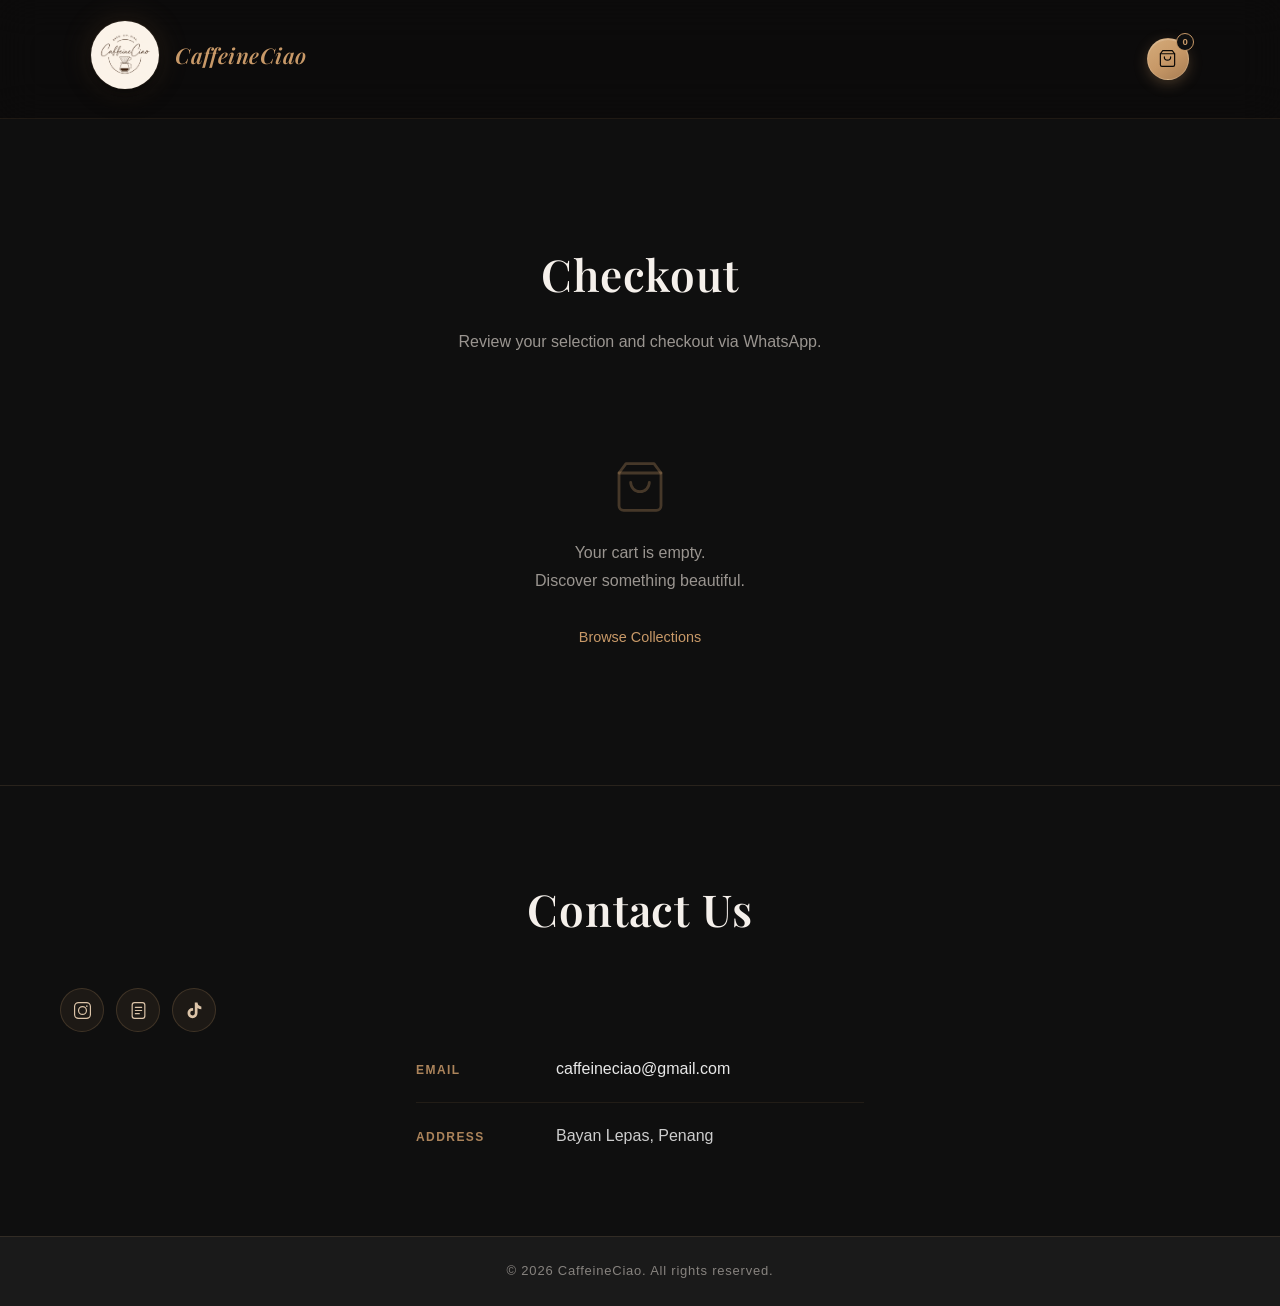
==== commit d58e1ad3: "add horizontal scroll carousel, SST+shipping, hover name, rename accessories - Shop categories: "See" ====
--- a/checkout.html
+++ b/checkout.html
@@ -7,7 +7,7 @@
     <link rel="preconnect" href="https://fonts.googleapis.com">
     <link rel="preconnect" href="https://fonts.gstatic.com" crossorigin>
     <link href="https://fonts.googleapis.com/css2?family=Playfair+Display:ital,wght@0,500;0,600;1,500&display=swap" rel="stylesheet">
-    <link rel="stylesheet" href="style.css">
+    <link rel="stylesheet" href="style.css?v=20260517">
 </head>
 <body data-page="checkout">
     <nav class="navbar">
@@ -61,7 +61,7 @@
     <section class="checkout-page">
         <div class="container">
             <h1 class="section-title">Checkout</h1>
-            <p class="checkout-intro">Review your selection below. Payment will open here soon.</p>
+            <p class="checkout-intro">Review your selection and checkout via WhatsApp.</p>
 
             <div id="checkout-empty" class="checkout-empty" style="display:none">
                 <svg class="checkout-empty-icon" viewBox="0 0 24 24" fill="none" aria-hidden="true">
@@ -81,7 +81,19 @@
                         <span>Subtotal</span>
                         <span id="checkout-subtotal">RM 0.00</span>
                     </div>
-                    <p class="checkout-summary-note">Shipping &amp; taxes calculated at payment (coming soon).</p>
+                    <div class="checkout-summary-row">
+                        <span>SST (6%)</span>
+                        <span id="checkout-sst">RM 0.00</span>
+                    </div>
+                    <div class="checkout-summary-row">
+                        <span>Shipping</span>
+                        <span id="checkout-shipping">RM 10.00</span>
+                    </div>
+                    <div class="checkout-summary-row checkout-summary-row--total">
+                        <span>Total</span>
+                        <span id="checkout-total">RM 0.00</span>
+                    </div>
+                    <p class="checkout-summary-note">Free shipping on orders above RM 150.</p>
                 </div>
 
                 <div class="checkout-actions">
@@ -184,9 +196,9 @@
     <div class="wa-toast" id="wa-toast" aria-live="polite">Redirecting to WhatsApp...</div>
 
     <script>history.scrollRestoration = 'manual';</script>
-    <script src="nav-dropdown.js"></script>
-    <script src="cart.js"></script>
-    <script src="whatsapp.js"></script>
+    <script src="nav-dropdown.js?v=20260517"></script>
+    <script src="cart.js?v=20260517"></script>
+    <script src="whatsapp.js?v=20260517"></script>
     <script>
         const navbar = document.querySelector('.navbar');
         window.addEventListener('scroll', () => {
--- a/style.css
+++ b/style.css
@@ -1462,6 +1462,42 @@
 .collection-category:not(.is-expanded) .products-grid .product-card {
     cursor: pointer;
     border-radius: 10px;
+    position: relative;
+    overflow: hidden;
+}
+
+.collection-category:not(.is-expanded) .products-grid .product-card[data-name]::after {
+    content: attr(data-name);
+    position: absolute;
+    bottom: 0;
+    left: 0;
+    right: 0;
+    padding: 0.875rem 0.5rem 0.4rem;
+    background: linear-gradient(transparent, rgba(8, 6, 4, 0.88));
+    color: var(--text-light);
+    font-size: 0.625rem;
+    font-weight: 600;
+    line-height: 1.3;
+    text-align: center;
+    z-index: 5;
+    opacity: 0;
+    transform: translateY(3px);
+    transition: opacity 0.3s ease, transform 0.3s ease;
+    pointer-events: none;
+}
+
+@media (hover: hover) and (pointer: fine) {
+    .collection-category:not(.is-expanded) .products-grid .product-card[data-name]:hover::after {
+        opacity: 1;
+        transform: translateY(0);
+    }
+}
+
+@media (hover: none) {
+    .collection-category:not(.is-expanded) .products-grid .product-card[data-name]::after {
+        opacity: 1;
+        transform: translateY(0);
+    }
 }
 
 .collection-category:not(.is-expanded) .products-grid .product-image {
@@ -1472,16 +1508,77 @@
     display: none;
 }
 
-/* Expanded — full collection grid */
+/* Expanded — horizontal scroll carousel */
 .collection-category.is-expanded .products-grid {
-    display: grid;
-    grid-template-columns: repeat(auto-fill, minmax(240px, 1fr));
-    gap: clamp(1rem, 2vw, 1.25rem);
+    display: flex;
+    flex-wrap: nowrap;
+    overflow-x: auto;
+    scroll-behavior: smooth;
+    gap: clamp(0.875rem, 2vw, 1.125rem);
+    scrollbar-width: none;
+    -ms-overflow-style: none;
+    scroll-snap-type: x mandatory;
+    padding-bottom: 0.25rem;
+}
+
+.collection-category.is-expanded .products-grid::-webkit-scrollbar {
+    display: none;
 }
 
 .collection-category.is-expanded .products-grid .product-card {
-    display: flex;
+    flex: 0 0 clamp(200px, 26vw, 270px);
+    width: clamp(200px, 26vw, 270px);
+    display: flex;
+    flex-direction: column;
     cursor: default;
+    scroll-snap-align: start;
+}
+
+/* Arrow button group in category header */
+.cat-arrow-group {
+    display: flex;
+    gap: 0.375rem;
+    margin-right: 0.25rem;
+}
+
+.cat-arrow-btn {
+    display: inline-flex;
+    align-items: center;
+    justify-content: center;
+    width: 2rem;
+    height: 2rem;
+    border-radius: 50%;
+    background: rgba(200, 153, 104, 0.1);
+    border: 1px solid rgba(200, 153, 104, 0.22);
+    color: var(--accent);
+    cursor: pointer;
+    transition: background 0.25s ease, border-color 0.25s ease, transform 0.2s ease;
+    flex-shrink: 0;
+}
+
+.cat-arrow-btn:hover {
+    background: rgba(200, 153, 104, 0.22);
+    border-color: rgba(200, 153, 104, 0.45);
+    transform: scale(1.08);
+}
+
+.cat-arrow-btn:active {
+    transform: scale(0.95);
+}
+
+/* Align header items when expanded */
+.collection-category.is-expanded .category-header {
+    justify-content: flex-start;
+    gap: 0.75rem;
+}
+
+.collection-category.is-expanded .category-title {
+    flex: 1;
+}
+
+/* Solo row expands to full width when open */
+.shop-row--solo.has-expanded {
+    max-width: 100%;
 }
 
 /* Product Cards */
@@ -1873,6 +1970,13 @@
     padding-top: 1.125rem;
     border-top: 1px solid rgba(200, 153, 104, 0.12);
     margin-top: auto;
+}
+
+.product-modal-price-row {
+    display: flex;
+    align-items: center;
+    justify-content: space-between;
+    gap: 1rem;
 }
 
 .product-modal-price {
@@ -2790,17 +2894,31 @@
     display: flex;
     justify-content: space-between;
     align-items: center;
+    font-size: 0.9375rem;
+    padding: 0.25rem 0;
+    color: var(--text-muted);
+}
+
+.checkout-summary-row span:last-child {
+    color: var(--text-light);
+}
+
+.checkout-summary-row--total {
     font-size: 1.125rem;
-    font-weight: 600;
-}
-
-.checkout-summary-row span:last-child {
-    color: #dcc4a8;
+    font-weight: 700;
+    color: var(--text-light);
+    padding-top: 0.875rem;
+    margin-top: 0.5rem;
+    border-top: 1px solid rgba(200, 153, 104, 0.18);
+}
+
+.checkout-summary-row--total span:last-child {
+    color: var(--accent-soft);
     font-size: 1.25rem;
 }
 
 .checkout-summary-note {
-    margin-top: 0.5rem;
+    margin-top: 0.75rem;
     font-size: 0.8125rem;
     color: var(--text-muted);
 }
@@ -3273,10 +3391,6 @@
         font-size: 1.25rem;
     }
 
-    .collection-category.is-expanded .products-grid {
-        grid-template-columns: repeat(auto-fill, minmax(200px, 1fr));
-    }
-
     .section-title {
         margin-bottom: 2rem;
         padding: 0 0.5rem;
